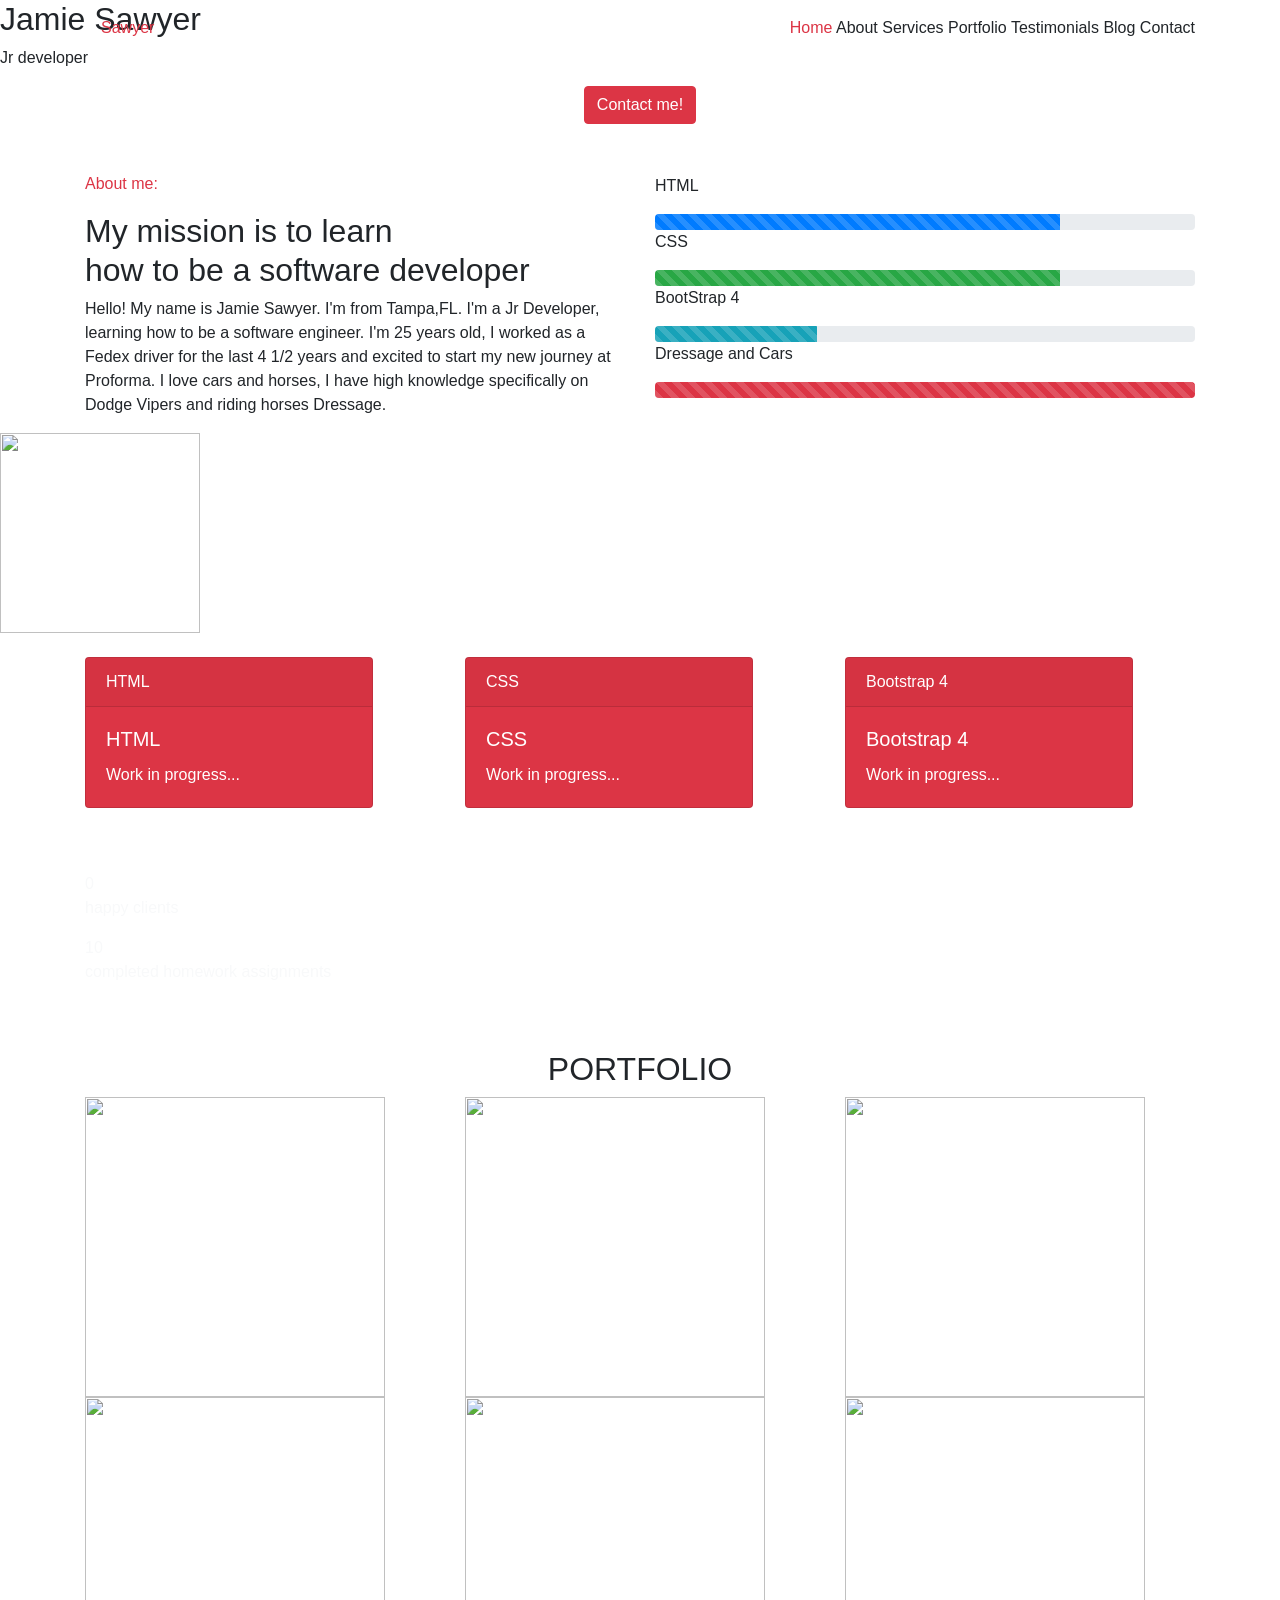
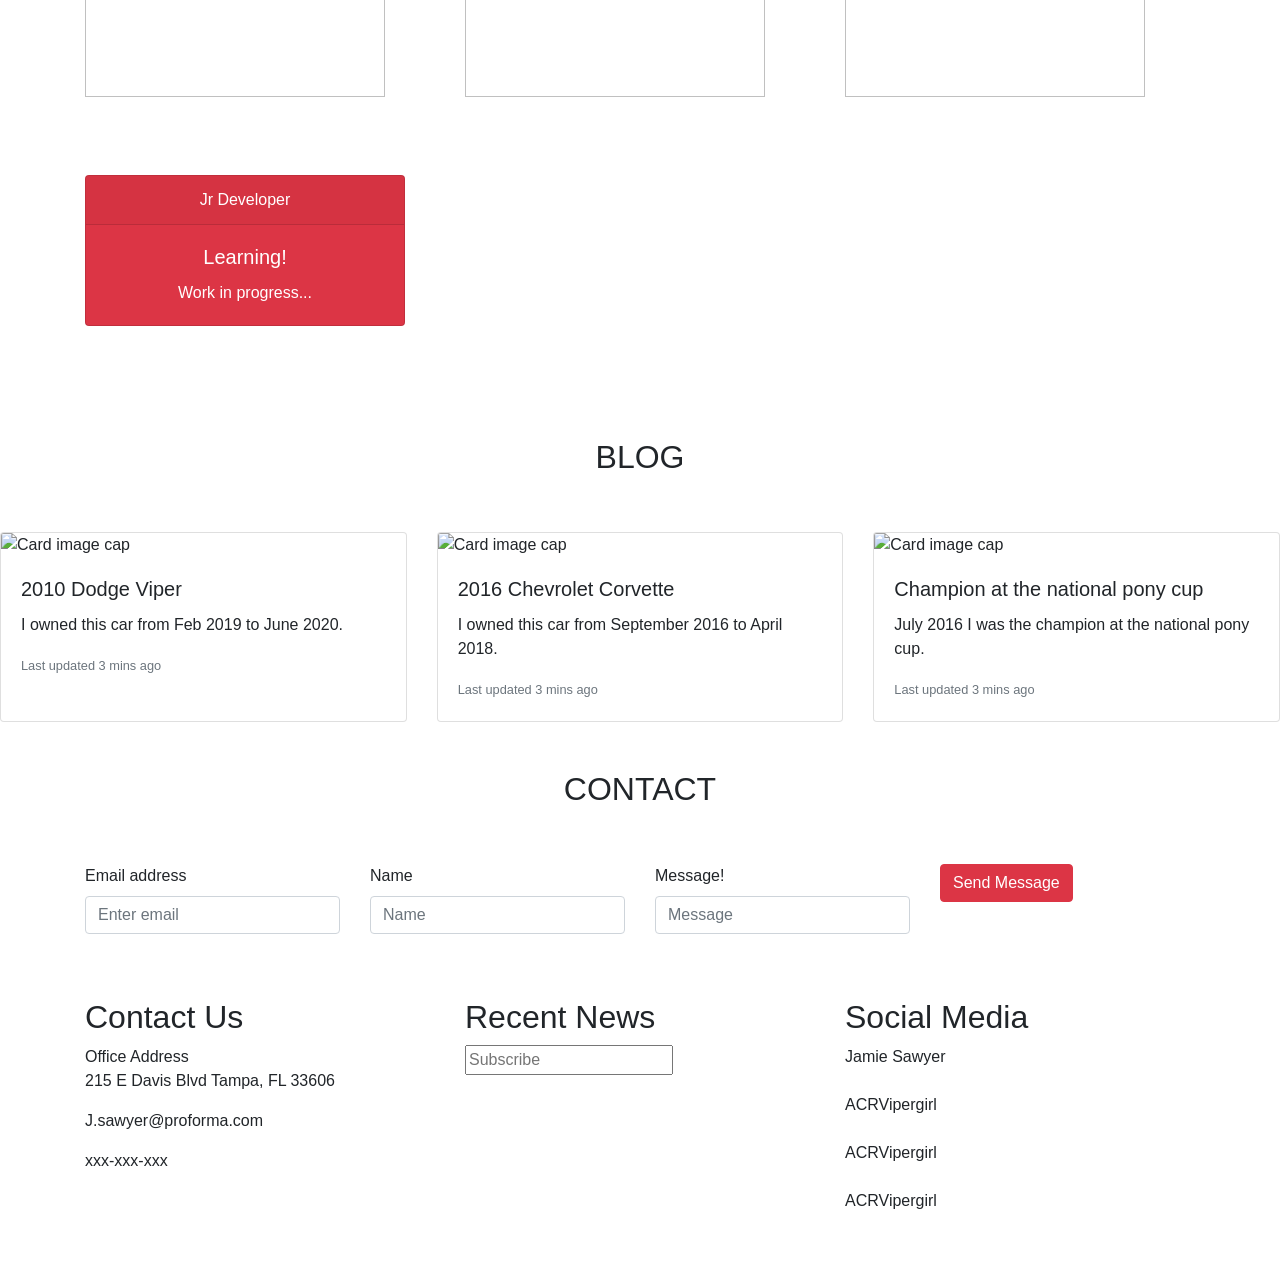
==== index.html @ e2a44f83 "test" ====
<!doctype html>
<html lang="en">

<head>
    <title>Title</title>

    <meta charset="utf-8">
    <meta name="viewport" content="width=device-width, initial-scale=1, shrink-to-fit=no">
    <link rel="stylesheet" href="https://stackpath.bootstrapcdn.com/bootstrap/4.3.1/css/bootstrap.min.css"
        integrity="sha384-ggOyR0iXCbMQv3Xipma34MD+dH/1fQ784/j6cY/iJTQUOhcWr7x9JvoRxT2MZw1T" crossorigin="anonymous">
    <link rel="stylesheet" href="C:\Users\jsawyer\13-FEBJS\index.css">

    <script src="https://kit.fontawesome.com/4cae93f6b8.js" crossorigin="anonymous"></script>
</head>

<body>

    <div class="bg-img">

        <div class="header1">
            <h2 class="js"> Jamie Sawyer</h2>
            <p class="jd">Jr developer</p>
            <div class="text-center">
                <button type="button" class="btn btn-danger text-center">Contact me!</button>
            </div>
        </div>


        <nav class="navbar fixed-top">
            <div class="container">
                <a class="navbar text-danger">Sawyer</a>
                <div class="mr auto">
                    <a class="nav-item text-danger">Home</a>
                    <a class="nav-item">About</a>
                    <a class="nav-item">Services</a>
                    <a class="nav-item">Portfolio</a>
                    <a class="nav-item">Testimonials</a>
                    <a class="nav-item">Blog</a>
                    <a class="nav-item">Contact</a>
                </div>
        </nav>
    </div>

    <div class="container">
        <div class="row">
            <div class="col">
                <br>
                <br>
                <p class="text-danger" style="font-family:'Franklin Gothic Medium', 'Arial Narrow', Arial, sans-serif">
                    About me:</p>
                <h2>My mission is to learn
                    <br>
                    how to be a software developer
                </h2>
                <p>Hello! My name is Jamie Sawyer. I'm from Tampa,FL.
                    I'm a Jr Developer, learning how to be a software engineer. I'm 25 years old, I worked as a Fedex
                    driver for the last 4 1/2 years and excited to start my new journey at Proforma. I love cars and
                    horses, I have high knowledge specifically on Dodge Vipers and riding horses Dressage.
                </p>
            </div>

            <div class="col" style="padding-top:50px">
                <p>HTML</p>
                <div class="progress">
                    <div class="progress-bar progress-bar-striped" role="progressbar" style="width: 75%"
                        aria-valuenow="10" aria-valuemin="0" aria-valuemax="100"></div>
                </div>
                <p>CSS</p>
                <div class="progress">
                    <div class="progress-bar progress-bar-striped bg-success" role="progressbar" style="width: 75%"
                        aria-valuenow="25" aria-valuemin="0" aria-valuemax="100"></div>
                </div>
                <p> BootStrap 4</p>
                <div class="progress">
                    <div class="progress-bar progress-bar-striped bg-info" role="progressbar" style="width: 30%"
                        aria-valuenow="50" aria-valuemin="0" aria-valuemax="100"></div>
                </div>
                <p>Dressage and Cars</p>
                <div class="progress">
                    <div class="progress-bar progress-bar-striped bg-danger" role="progressbar" style="width: 100%"
                        aria-valuenow="50" aria-valuemin="0" aria-valuemax="100"></div>



                </div>


            </div>
        </div>
    </div>

    <img src="https://encrypted-tbn0.gstatic.com/images?q=tbn:ANd9GcR_YQi5QT8vSdWI_pGMAn4wIHGmBguBWS3j0g&usqp=CAU)"
        width=200px height=200px class="img2">
    <br>
    <br>
    <div class="container">
        <div class="row">
            <div class="col">

                <div class="card text-white bg-danger mb-3" style="max-width: 18rem;">
                    <div class="card-header">HTML</div>
                    <div class="card-body">
                        <h5 class="card-title">HTML</h5>
                        <p class="card-text">Work in progress...</p>
                    </div>
                </div>
            </div>
            <div class="col">

                <div class="card text-white bg-danger mb-3" style="max-width: 18rem;">
                    <div class="card-header">CSS</div>
                    <div class="card-body">
                        <h5 class="card-title">CSS</h5>
                        <p class="card-text">Work in progress...</p>
                    </div>
                </div>
            </div>

            <div class="col">

                <div class="card text-white bg-danger mb-3" style="max-width: 18rem;">
                    <div class="card-header">Bootstrap 4</div>
                    <div class="card-body">
                        <h5 class="card-title">Bootstrap 4</h5>
                        <p class="card-text">Work in progress...</p>
                    </div>
                </div>
            </div>
        </div>
    </div>



    <div class="img3">
        <br>
        <br>
        <div class="container">
            <div class="row">
                <div class="col">

                    <i class="fa-solid fa-heart fa-2xl"></i>
                    <p class="text-light">0 <br> happy clients
                    </p>

                    <i class="fa-solid fa-heart fa-2xl"></i>
                    <p class="text-light">10 <br> completed homework assignments</p>
                </div>


            </div>

        </div>
    </div>


    </div>

    <H2 class="text-center" style="padding-top:50px;">PORTFOLIO</H2>


    <div class="container">
        <div class="row">
            <div class="col">
                <img src="https://scontent-mia3-2.xx.fbcdn.net/v/t39.30808-6/329613995_3188872757923492_804219961847335999_n.jpg?_nc_cat=102&ccb=1-7&_nc_sid=e3f864&_nc_ohc=MkA6TdFAmAIAX-BrTmS&_nc_ht=scontent-mia3-2.xx&oh=00_AfCUjr6C3ZKNNOSqc-KELuptgGtVgcl4rxvQCZ41N5ajXw&oe=63EFA86C"
                    width=300 height=300>
            </div>
            <div class="col">
                <img src="https://scontent-mia3-2.xx.fbcdn.net/v/t39.30808-6/267108425_6835041503180479_8818657268964463479_n.jpg?_nc_cat=103&ccb=1-7&_nc_sid=19026a&_nc_ohc=aBImBfGLgFAAX8k9bd8&_nc_oc=AQly6Utnul4Z7CaqUHAB1aj-EnKnoc8mtXqYPRShf2oYipdAsXiRloGzJuOssAF6Tp4&tn=kg_MFY9l53Xv5-pS&_nc_ht=scontent-mia3-2.xx&oh=00_AfAjnkpVnCHPxzoTKhq2OmdmuJdd2SSGR-NtyPeYNlJDbA&oe=63EF626F"
                    width=300 height=300>
            </div>
            <div class="col">
                <img src="https://scontent-mia3-2.xx.fbcdn.net/v/t1.6435-9/89845391_3814138315270828_7995101782080487424_n.jpg?_nc_cat=102&ccb=1-7&_nc_sid=19026a&_nc_ohc=zd1zinrH1u0AX_B9mib&tn=kg_MFY9l53Xv5-pS&_nc_ht=scontent-mia3-2.xx&oh=00_AfDcNUCTRsVB-lfOJtmrnT4dWOAKsSv2mHG_2NFzOOWnqg&oe=6411B518"
                    width=300 height=300>
            </div>

        </div>
    </div>

    <div class="container">
        <div class="row">
            <div class="col">
                <img src="https://scontent-mia3-2.xx.fbcdn.net/v/t39.30808-6/224763519_6067319846619319_420796257957039950_n.jpg?_nc_cat=102&ccb=1-7&_nc_sid=8bfeb9&_nc_ohc=0aJYnfklaNMAX9vxHLK&_nc_oc=AQl3mpL2zPVqz7WwbbJnIYlcQrqKgz7VO_-qUNjt3ErLrmB_dJEChHKOK7gkEPFPSlc&_nc_ht=scontent-mia3-2.xx&oh=00_AfA4djU0-9ull0HJuJCRRMsnNjQrjGPNraWVfv21NeU9sg&oe=63EEFBEF"
                    width=300 height=300>
            </div>
            <div class="col">
                <img src="https://scontent-mia3-1.xx.fbcdn.net/v/t1.6435-9/78567097_3494170090600987_5625390006425092096_n.jpg?_nc_cat=111&ccb=1-7&_nc_sid=8bfeb9&_nc_ohc=gf8-XaKSsqIAX-8Shsn&_nc_ht=scontent-mia3-1.xx&oh=00_AfC-8B8Ep9Wkhf9cbU2sCkMSOCaNJ8tzDqhHsWlG_JEzVw&oe=6411C49D"
                    width=300 height=300>
            </div>
            <div class="col">
                <img src="https://scontent-mia3-2.xx.fbcdn.net/v/t1.6435-9/81959500_3611593258858669_8474282474317283328_n.jpg?_nc_cat=102&ccb=1-7&_nc_sid=8bfeb9&_nc_ohc=j3E50Rs7n68AX_hZlIn&_nc_ht=scontent-mia3-2.xx&oh=00_AfC3D34hOQoteRkIuMYG2DCfz_Lbsqff9paUPDl0RUJKMw&oe=6411B3E7"
                    width=300 height=300>
            </div>



        </div>
    </div>

    <br>
    <br>

    <div class="img4">
        <div class="container">
            <div class="row">
                <div class="col">

                    <div class="text-center" style="padding-top:30px;">
                        <div class="card text-white bg-danger mb-3 text-center " style="max-width: 20rem;">
                            <div class="card-header">Jr Developer</div>
                            <div class="card-body">
                                <h5 class="card-title">Learning!</h5>
                                <p class="card-text">Work in progress...</p>
                            </div>
                        </div>
                    </div>
                </div>
            </div>
        </div>
    </div>

    <br>
    <br>

    <div class="container">
        <div class="row">
            <div class="col">
                <i class="fa-brands fa-github fa-2xl"></i>
            </div>
            <div class="col">
                <i class="fa-solid fa-laptop fa-2xl"></i>
            </div>
            <div class="col">
                <i class="fa-brands fa-microsoft fa-2xl"></i>
            </div>
            <div class="col">
                <i class="fa-brands fa-bootstrap fa-2xl"></i>
            </div>

        </div>
    </div>

    <br>
    <br>
    <h2 class="text-center">BLOG</h2>
    <br>
    <br>

    <div class="card-deck">
        <div class="card">
            <img class="card-img-top"
                src="https://scontent-mia3-2.xx.fbcdn.net/v/t1.6435-9/70392085_2882437058467021_8745546252181045248_n.jpg?_nc_cat=110&ccb=1-7&_nc_sid=8bfeb9&_nc_ohc=42Vzn2mdVmwAX9F3vyl&_nc_oc=AQlVQ5o-dtaGwwb4xJuIRhpSNqmAtctzYMUUOdAMFZKDgRJfUkSWQ_-7jq7SpAPfopM&tn=m-hO641uj6AbwwLT&_nc_ht=scontent-mia3-2.xx&oh=00_AfCD7aepyW_ebS5zr1m3FIJBExnE0NUVLu9Gf5ZwfB0A-A&oe=6411CD6A"
                alt="Card image cap">
            <div class="card-body">
                <h5 class="card-title">2010 Dodge Viper</h5>
                <p class="card-text">I owned this car from Feb 2019 to June 2020.</p>
                <p class="card-text"><small class="text-muted">Last updated 3 mins ago</small></p>
            </div>
        </div>
        <div class="card">
            <img class="card-img-top"
                src="https://scontent-mia3-2.xx.fbcdn.net/v/t31.18172-8/15591489_1466792180005465_8119211565885994676_o.jpg?_nc_cat=109&ccb=1-7&_nc_sid=19026a&_nc_ohc=LzmmnMOgmK0AX9HMr2z&_nc_ht=scontent-mia3-2.xx&oh=00_AfDrDVDQLWMgD2bYxMFZn2pT3E3H_QYyUjRbMUZdy05Tmw&oe=6411D041"
                alt="Card image cap">
            <div class="card-body">
                <h5 class="card-title">2016 Chevrolet Corvette</h5>
                <p class="card-text">I owned this car from September 2016 to April 2018.</p>
                <p class="card-text"><small class="text-muted">Last updated 3 mins ago</small></p>
            </div>
        </div>
        <div class="card">
            <img class="card-img-top"
                src="https://scontent-mia3-2.xx.fbcdn.net/v/t31.18172-8/13584974_1271558696195482_2120188842013062901_o.jpg?_nc_cat=103&ccb=1-7&_nc_sid=cdbe9c&_nc_ohc=8CsRccxT9pEAX-1IfZV&_nc_ht=scontent-mia3-2.xx&oh=00_AfB5B6Nq6xRMP6yn7xNoMBMD-8zuEdpL-O_939zIVbIv1w&oe=6411D3D8"
                alt="Card image cap">
            <div class="card-body">
                <h5 class="card-title">Champion at the national pony cup</h5>
                <p class="card-text">July 2016 I was the champion at the national pony cup.</p>
                <p class="card-text"><small class="text-muted">Last updated 3 mins ago</small></p>
            </div>
        </div>
    </div>
    <br>
    <br>
    <h2 class="text-center">CONTACT</h2>

    <br>
    <br>
    <form>
        <div class="container">
            <div class="row">
                <div class="col">
                    <div class="form-group">
                        <label for="exampleInputEmail1">Email address</label>
                        <input type="email" class="form-control" id="exampleInputEmail1" aria-describedby="emailHelp"
                            placeholder="Enter email">
                    </div>
                </div>
                <div class="col">
                    <div class="form-group">
                        <label for="exampleInputPassword1">Name</label>
                        <input type="Email" class="form-control" id="exampleInputEmail1" placeholder="Name">
                    </div>
                </div>
                <div class="col">
                    <div class="form-group">
                        <label for="exampleInputPassword1">Message!</label>
                        <input type="email" class="form-control" id="exampleInputEmail1" placeholder="Message">
                    </div>
                </div>
                <div class="col">
                    <button type="submit" class="btn btn-danger">Send Message</button>
                </div>
            </div>
        </div>
        </div>
    </form>
    <br>
    <br>
    <div class="background">
        <footer>

            <div class="container">
                <div class="row">
                    <div class="col">
                        <h2>Contact Us</h2>
                        <i class="fa-solid fa-house fa-2xl"></i>
                        <p>Office Address
                            <br>
                            215 E Davis Blvd Tampa, FL 33606
                        </p>
                        <i class="fa-solid fa-envelope fa-2xl"></i>
                        <p>J.sawyer@proforma.com</p>
                        <i class="fa-solid fa-phone fa2-xl"></i>
                        <p>xxx-xxx-xxx</p>
                    </div>
                    <div class="col">
                        <H2>Recent News</H2>
                        <form>
                            <div class="form-group">
                                <input type="email" class="x" id="exampleInputEmail1" aria-describedby="emailHelp"
                                    placeholder="Subscribe">
                                <i class="fa-solid fa-envelope fa-2xl"></i>
                        </form>
                    </div>
                </div>
                <div class="col">
                    <h2>Social Media</h2>

                    <i class="fa-brands fa-facebook fa-2xl"></i>Jamie Sawyer
                    <br>
                    <br>
                    <i class="fa-brands fa-instagram fa-2xl"></i>ACRVipergirl
                    <br>
                    <br>
                    <i class="fa-brands fa-snapchat fa-2xl"></i>ACRVipergirl
                    <br>
                    <br>
                    <i class="fa-brands fa-tiktok fa-2xl"></i>ACRVipergirl







                </div>
            </div>
    </div>

    </footer>
    <br>
    <br>
    <br>










    <script src="https://code.jquery.com/jquery-3.3.1.slim.min.js"
        integrity="sha384-q8i/X+965DzO0rT7abK41JStQIAqVgRVzpbzo5smXKp4YfRvH+8abtTE1Pi6jizo"
        crossorigin="anonymous"></script>
    <script src="https://cdnjs.cloudflare.com/ajax/libs/popper.js/1.14.7/umd/popper.min.js"
        integrity="sha384-UO2eT0CpHqdSJQ6hJty5KVphtPhzWj9WO1clHTMGa3JDZwrnQq4sF86dIHNDz0W1"
        crossorigin="anonymous"></script>
    <script src="https://stackpath.bootstrapcdn.com/bootstrap/4.3.1/js/bootstrap.min.js"
        integrity="sha384-JjSmVgyd0p3pXB1rRibZUAYoIIy6OrQ6VrjIEaFf/nJGzIxFDsf4x0xIM+B07jRM"
        crossorigin="anonymous"></script>
</body>

</html>
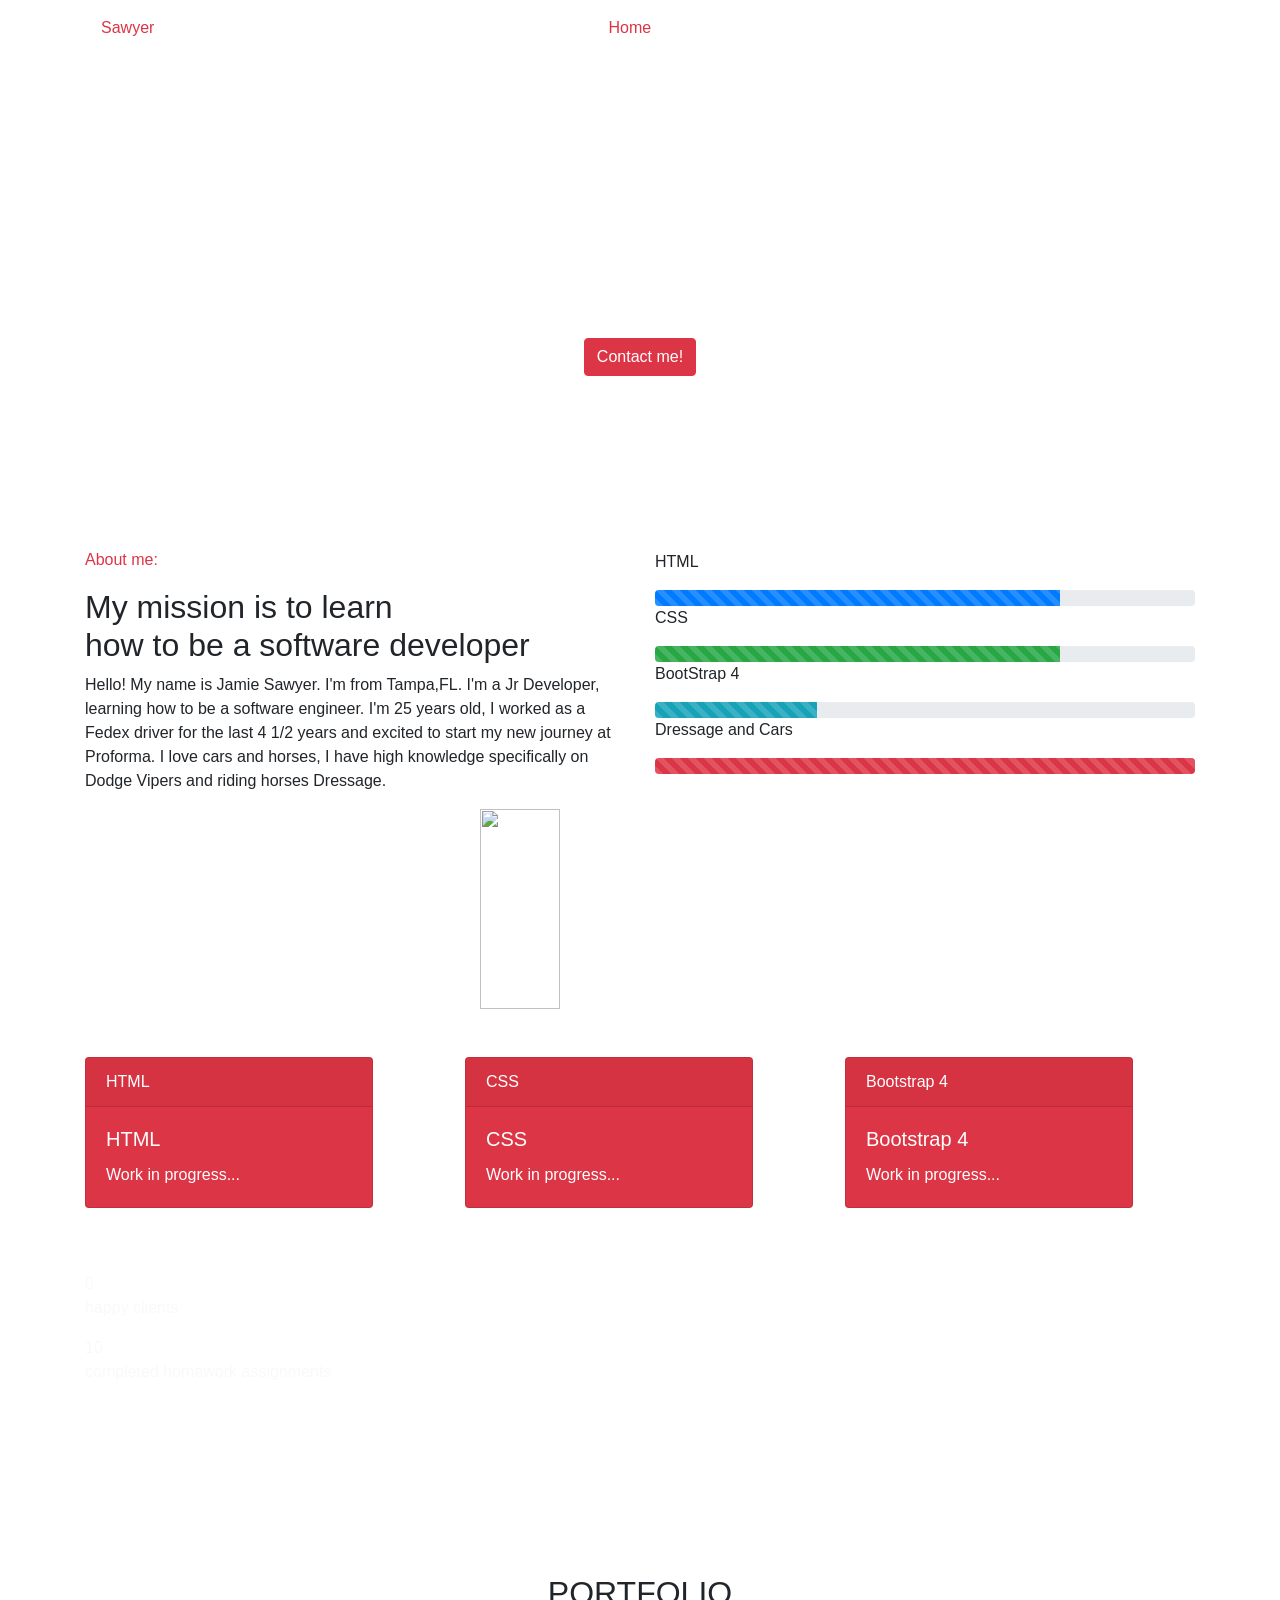
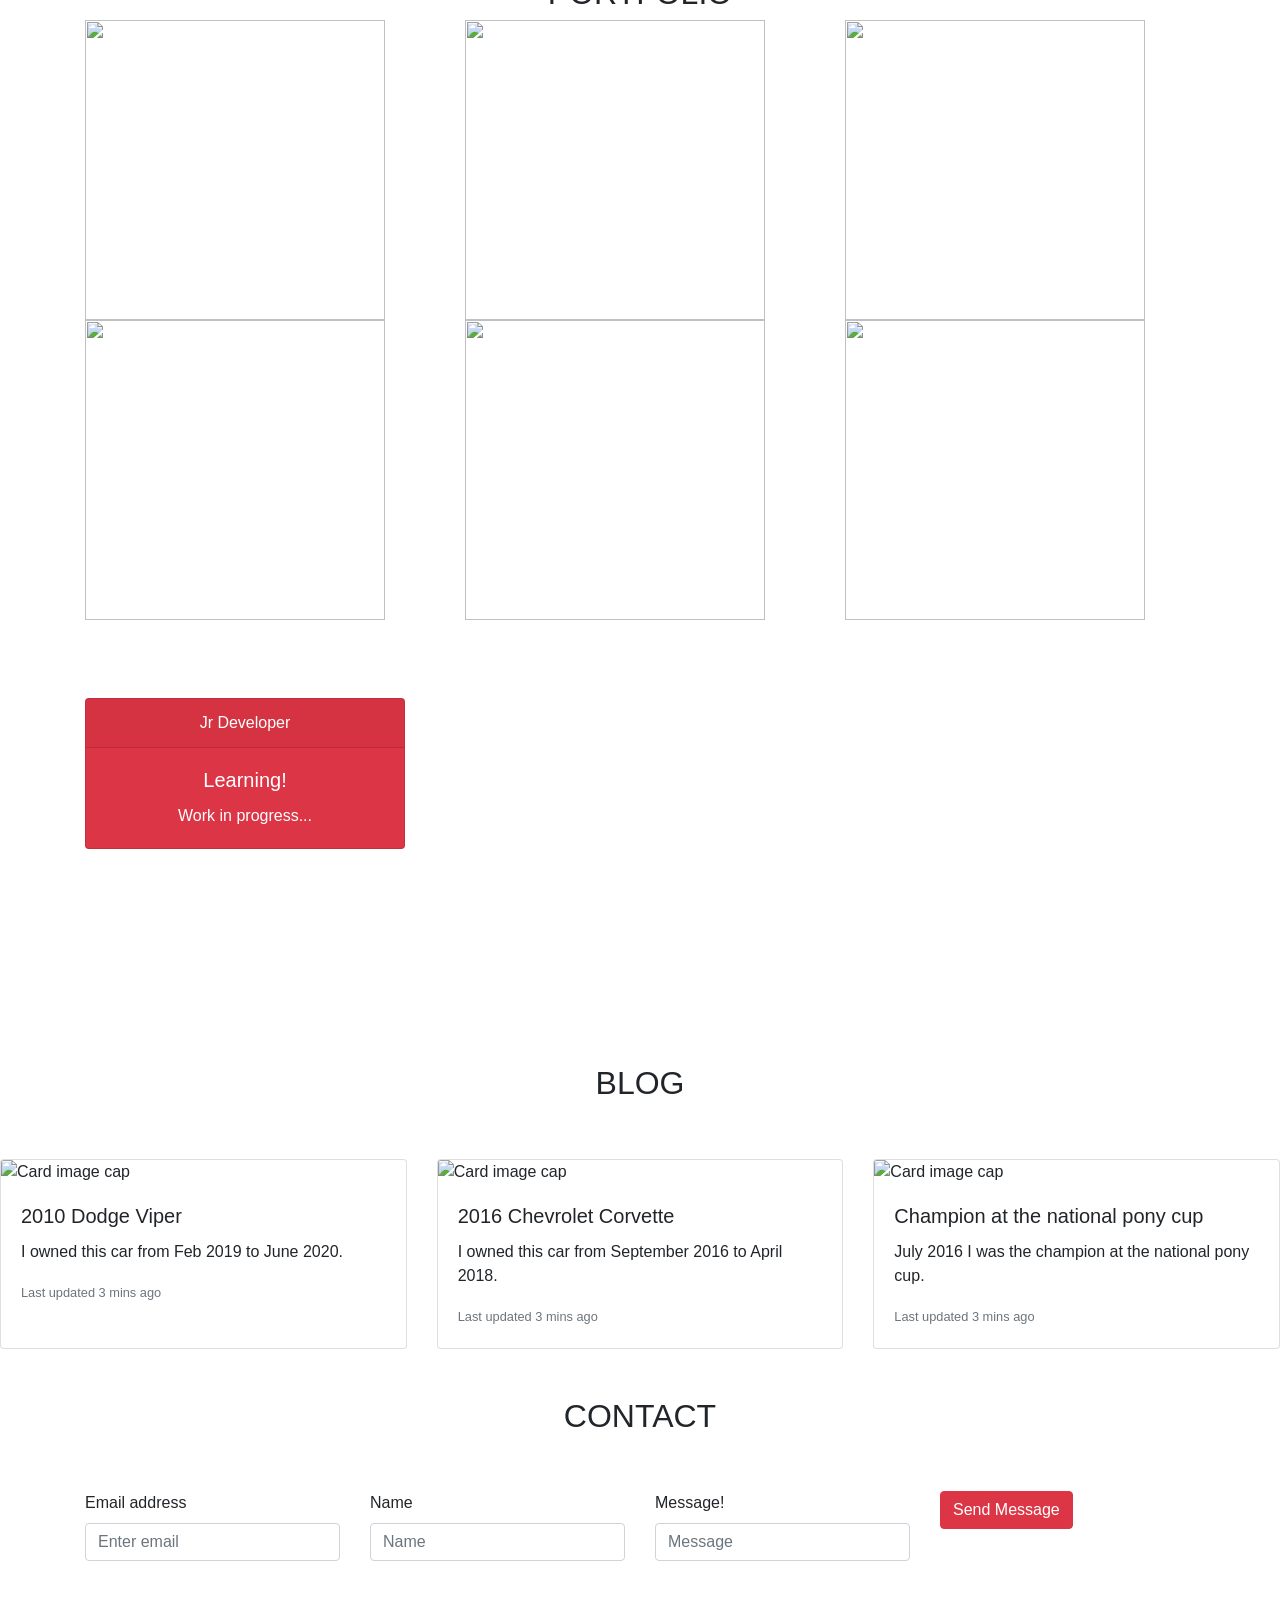
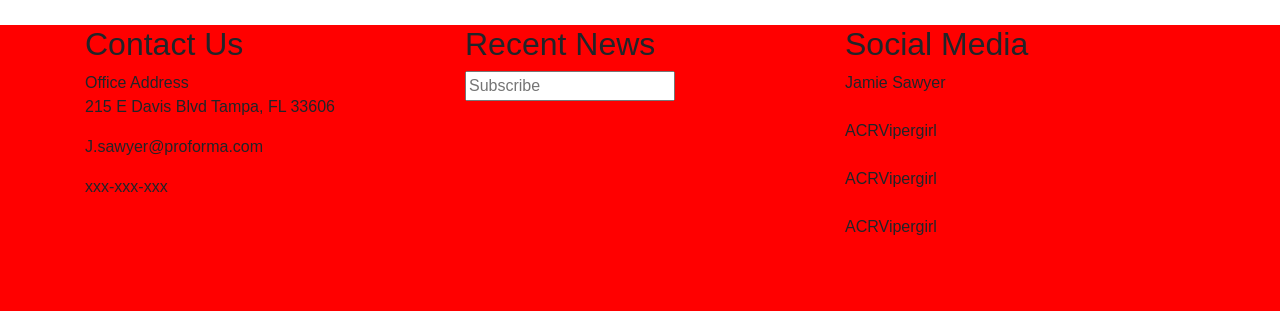
==== commit 1c9a6400: "test3" ====
--- a/index.html
+++ b/index.html
@@ -8,7 +8,7 @@
     <meta name="viewport" content="width=device-width, initial-scale=1, shrink-to-fit=no">
     <link rel="stylesheet" href="https://stackpath.bootstrapcdn.com/bootstrap/4.3.1/css/bootstrap.min.css"
         integrity="sha384-ggOyR0iXCbMQv3Xipma34MD+dH/1fQ784/j6cY/iJTQUOhcWr7x9JvoRxT2MZw1T" crossorigin="anonymous">
-    <link rel="stylesheet" href="C:\Users\jsawyer\13-FEBJS\index.css">
+    <link rel="stylesheet" href="/index.css">
 
     <script src="https://kit.fontawesome.com/4cae93f6b8.js" crossorigin="anonymous"></script>
 </head>
--- a/index.css
+++ b/index.css
@@ -0,0 +1,76 @@
+.bg-img {
+  background-image: url(https://scontent-mia3-1.xx.fbcdn.net/v/t39.30808-6/305626898_8211782342173048_7924957440056424209_n.jpg?_nc_cat=106&ccb=1-7&_nc_sid=09cbfe&_nc_ohc=IIazUEkw_JgAX-U1AiD&_nc_ht=scontent-mia3-1.xx&oh=00_AfBRoQQsPs8sQR8DY_CBSflZum7g7dDJ6ggQEsK08EfP7Q&oe=63EE91E0);
+  min-height: 500px;
+  background-position: center;
+  background-repeat: no-repeat;
+  background-size: cover;
+  position: relative;
+}
+
+.header1 {
+  top: 40%;
+  position: absolute;
+  width: 100%;
+}
+
+.js {
+  color: white;
+  font-size: 75px;
+  text-align: center;
+}
+
+.jd {
+  color: white;
+  text-align: center;
+}
+
+.navbar {
+  color: white;
+}
+
+.nav-item {
+  margin-left: 30px;
+  color: white;
+}
+
+.img1 {
+  margin-right: 50%;
+}
+
+
+.img2 {
+  display: block;
+  margin-left: auto;
+  margin-right: auto;
+  width: 25%;
+}
+
+.img3 {
+  background-image: url(https://i.pcmag.com/imagery/reviews/03vgWGzPszXGuw7ZDpulrMm-1..v1638566437.jpg);
+  min-height: 300px;
+  background-position: center;
+  background-repeat: no-repeat;
+  background-size: cover;
+  position: relative;
+}
+
+.img4 {
+  background-image: url(https://www.incimages.com/uploaded_files/image/1920x1080/getty_678074927_2000133320009280137_360656.jpg);
+  min-height: 300px;
+  background-position: center;
+  background-repeat: no-repeat;
+  background-size: cover;
+  position: relative;
+}
+
+.background {
+  background-color: red;
+}
+
+.x {
+  width: 60%;
+}
+
+.p {
+  font-family: 'Franklin Gothic Medium', 'Arial Narrow', Arial, sans-serif
+}
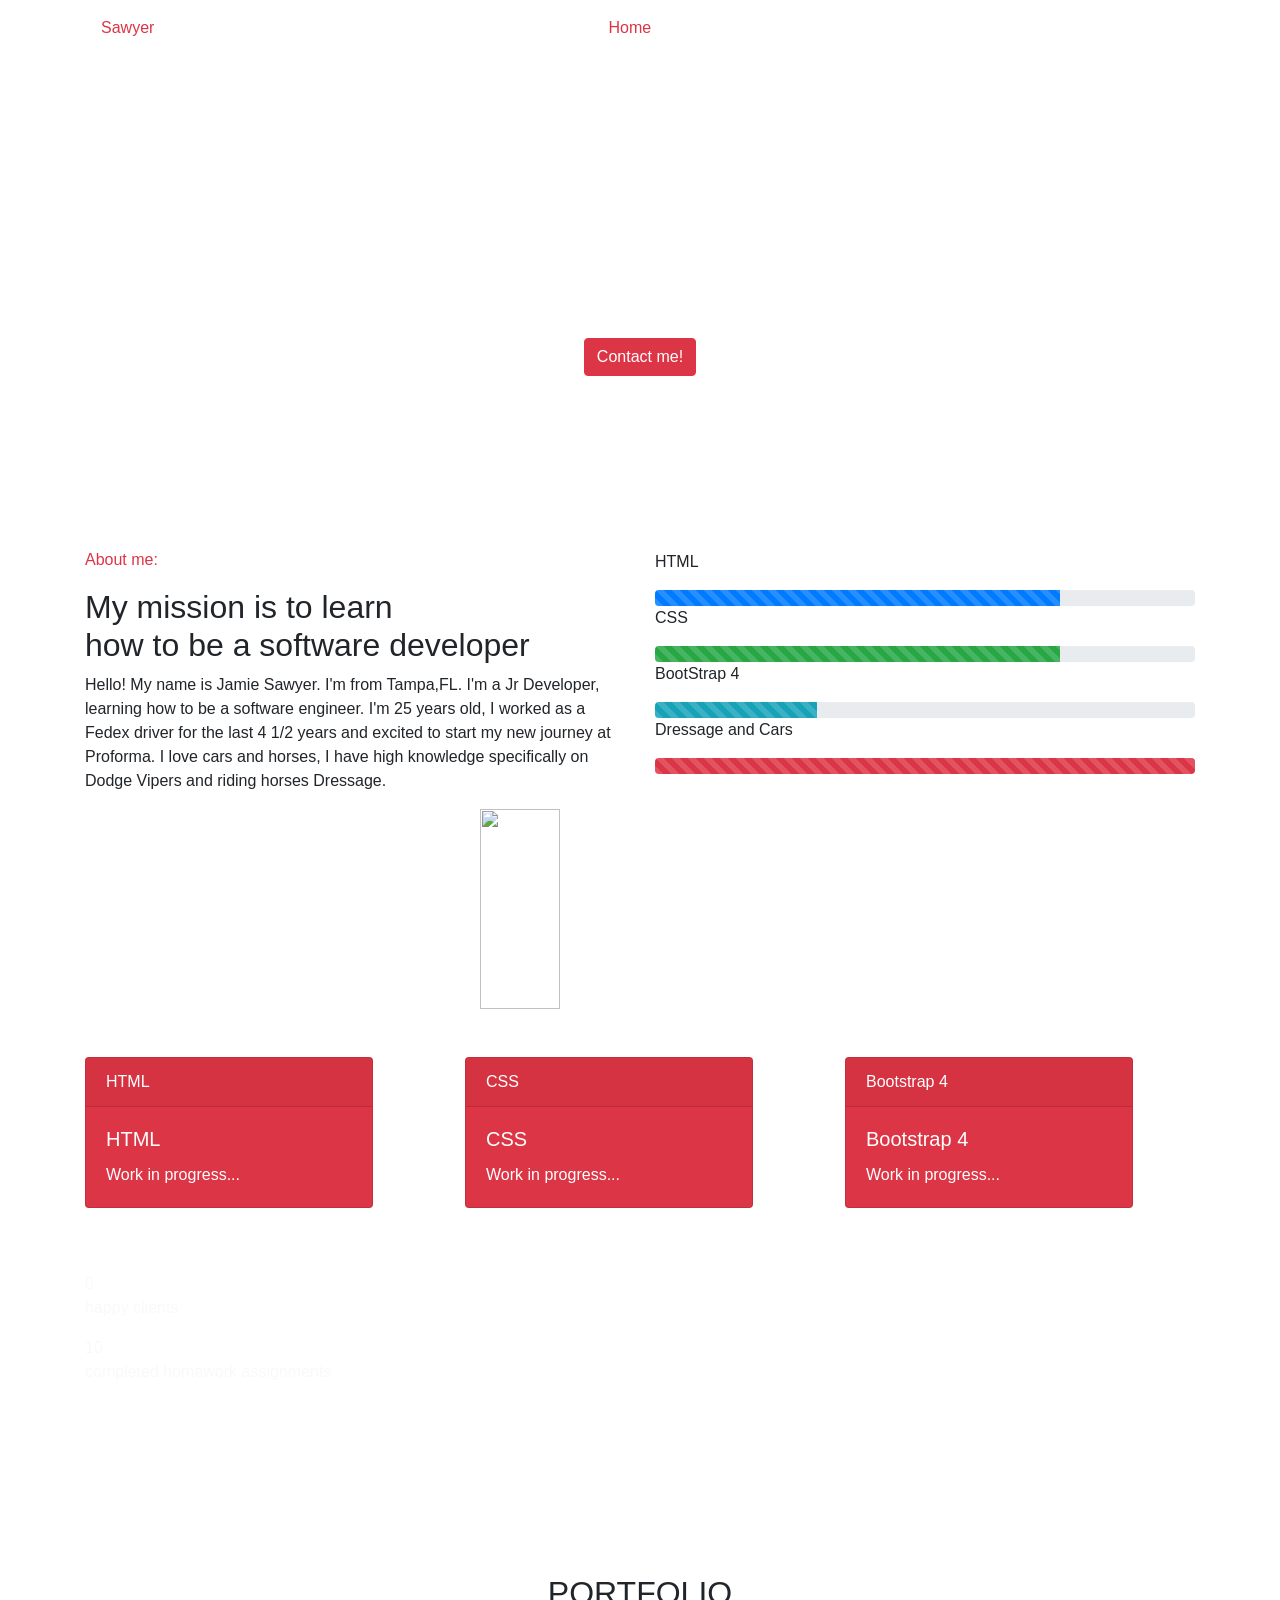
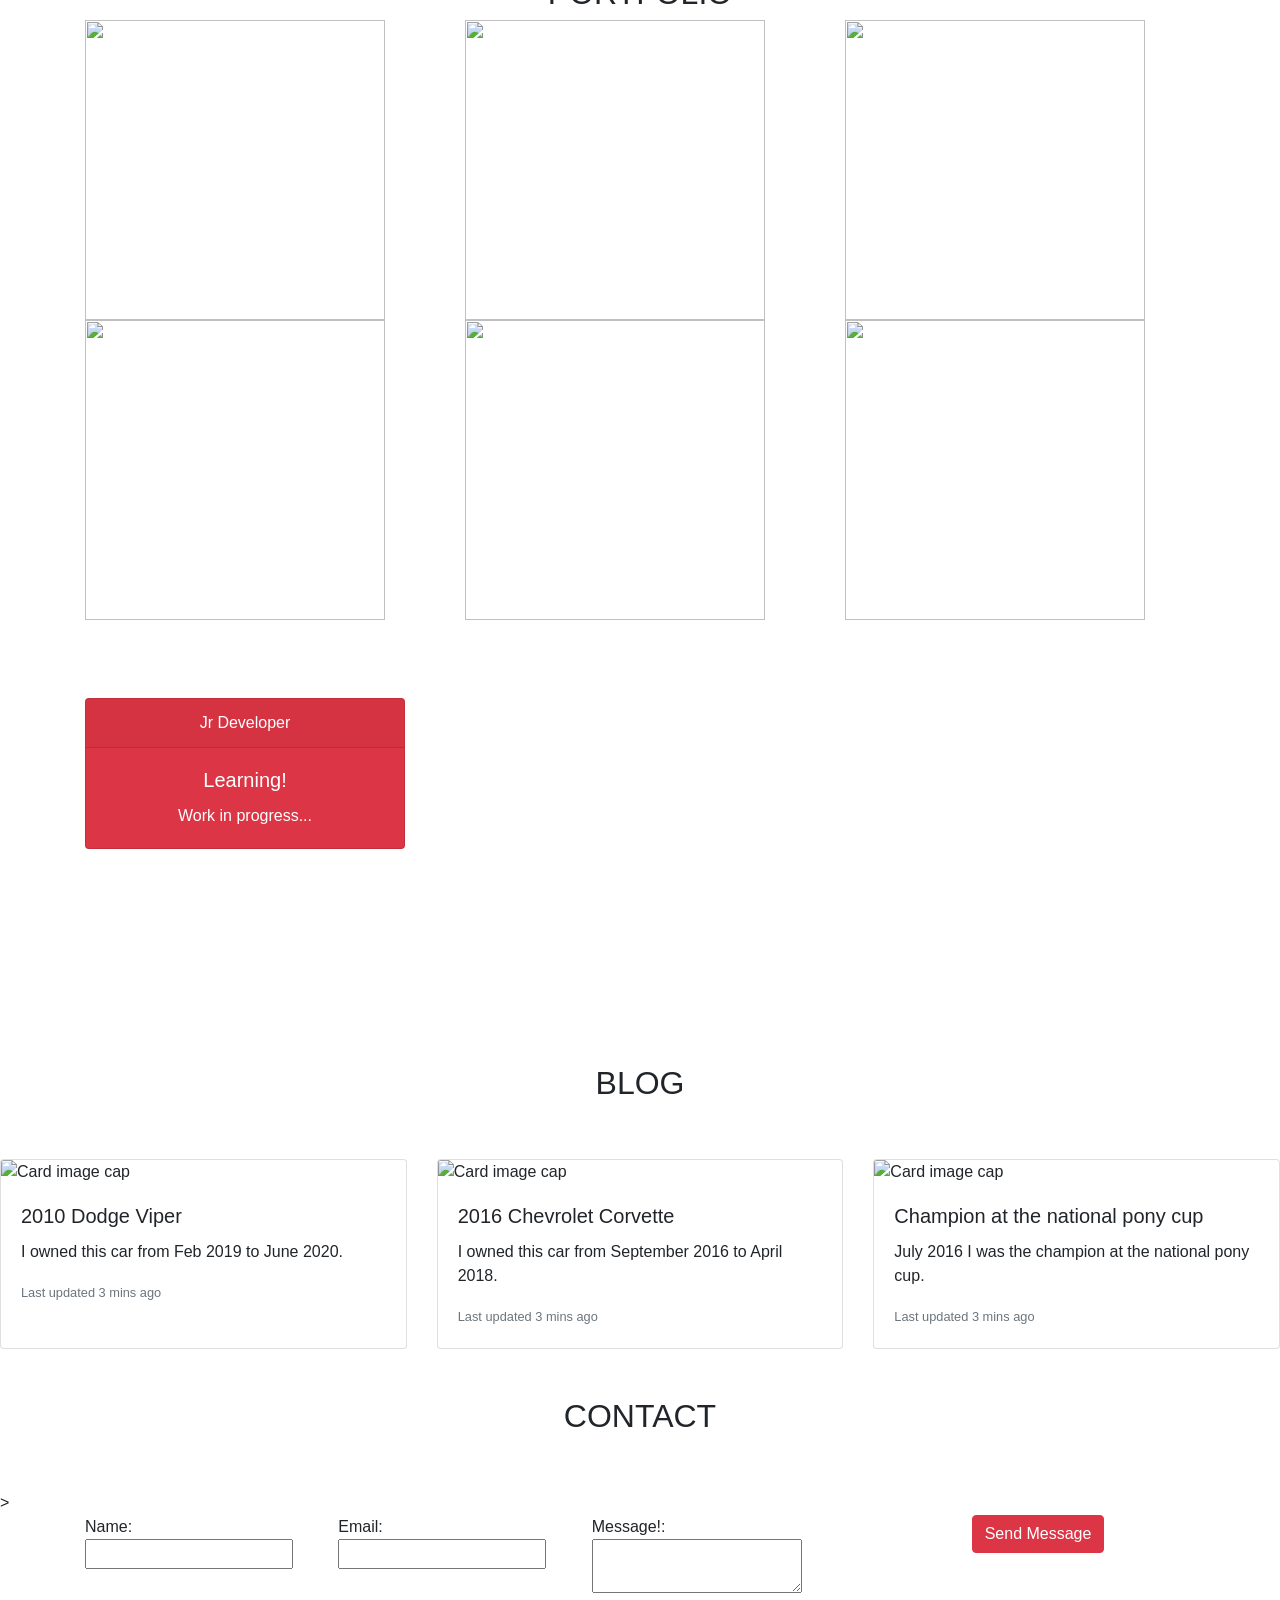
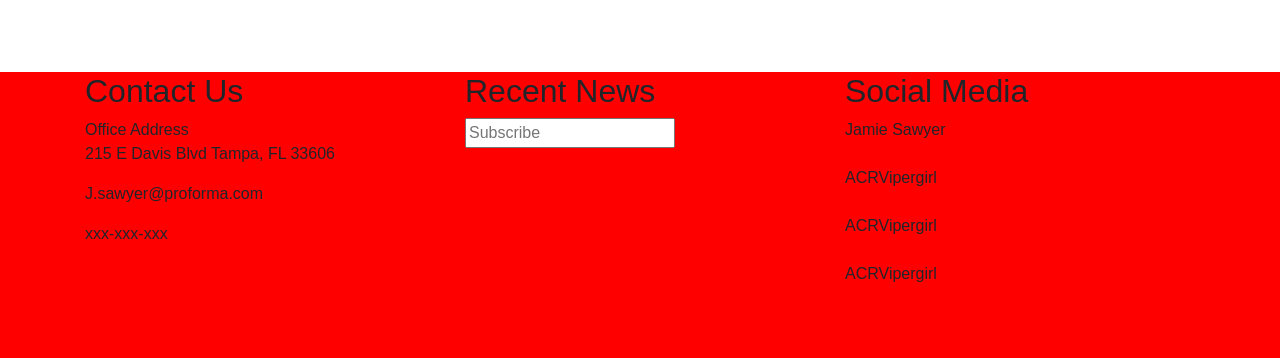
==== commit 29002e6e: "test5" ====
--- a/index.html
+++ b/index.html
@@ -8,7 +8,7 @@
     <meta name="viewport" content="width=device-width, initial-scale=1, shrink-to-fit=no">
     <link rel="stylesheet" href="https://stackpath.bootstrapcdn.com/bootstrap/4.3.1/css/bootstrap.min.css"
         integrity="sha384-ggOyR0iXCbMQv3Xipma34MD+dH/1fQ784/j6cY/iJTQUOhcWr7x9JvoRxT2MZw1T" crossorigin="anonymous">
-    <link rel="stylesheet" href="/index.css">
+    <link rel="stylesheet" href="index.css">
 
     <script src="https://kit.fontawesome.com/4cae93f6b8.js" crossorigin="anonymous"></script>
 </head>
@@ -283,26 +283,30 @@
 
     <br>
     <br>
-    <form>
+    <form name="contact"method="POST" data-netlify="true"></form> >
         <div class="container">
             <div class="row">
                 <div class="col">
                     <div class="form-group">
-                        <label for="exampleInputEmail1">Email address</label>
-                        <input type="email" class="form-control" id="exampleInputEmail1" aria-describedby="emailHelp"
-                            placeholder="Enter email">
+                        
+                            <label>Name: <input type="text" name="name" /></label>
+                          
                     </div>
                 </div>
                 <div class="col">
                     <div class="form-group">
-                        <label for="exampleInputPassword1">Name</label>
-                        <input type="Email" class="form-control" id="exampleInputEmail1" placeholder="Name">
-                    </div>
-                </div>
-                <div class="col">
+                    
+                        
+                                <label>Email: <input type="text" name="email" /></label>
+                              
+                    </div>
+                </div>
+                <div class="col-4">
                     <div class="form-group">
-                        <label for="exampleInputPassword1">Message!</label>
-                        <input type="email" class="form-control" id="exampleInputEmail1" placeholder="Message">
+                       
+                        <label>Message!: <br>
+                            <textarea name="message"></textarea></label>
+                        
                     </div>
                 </div>
                 <div class="col">
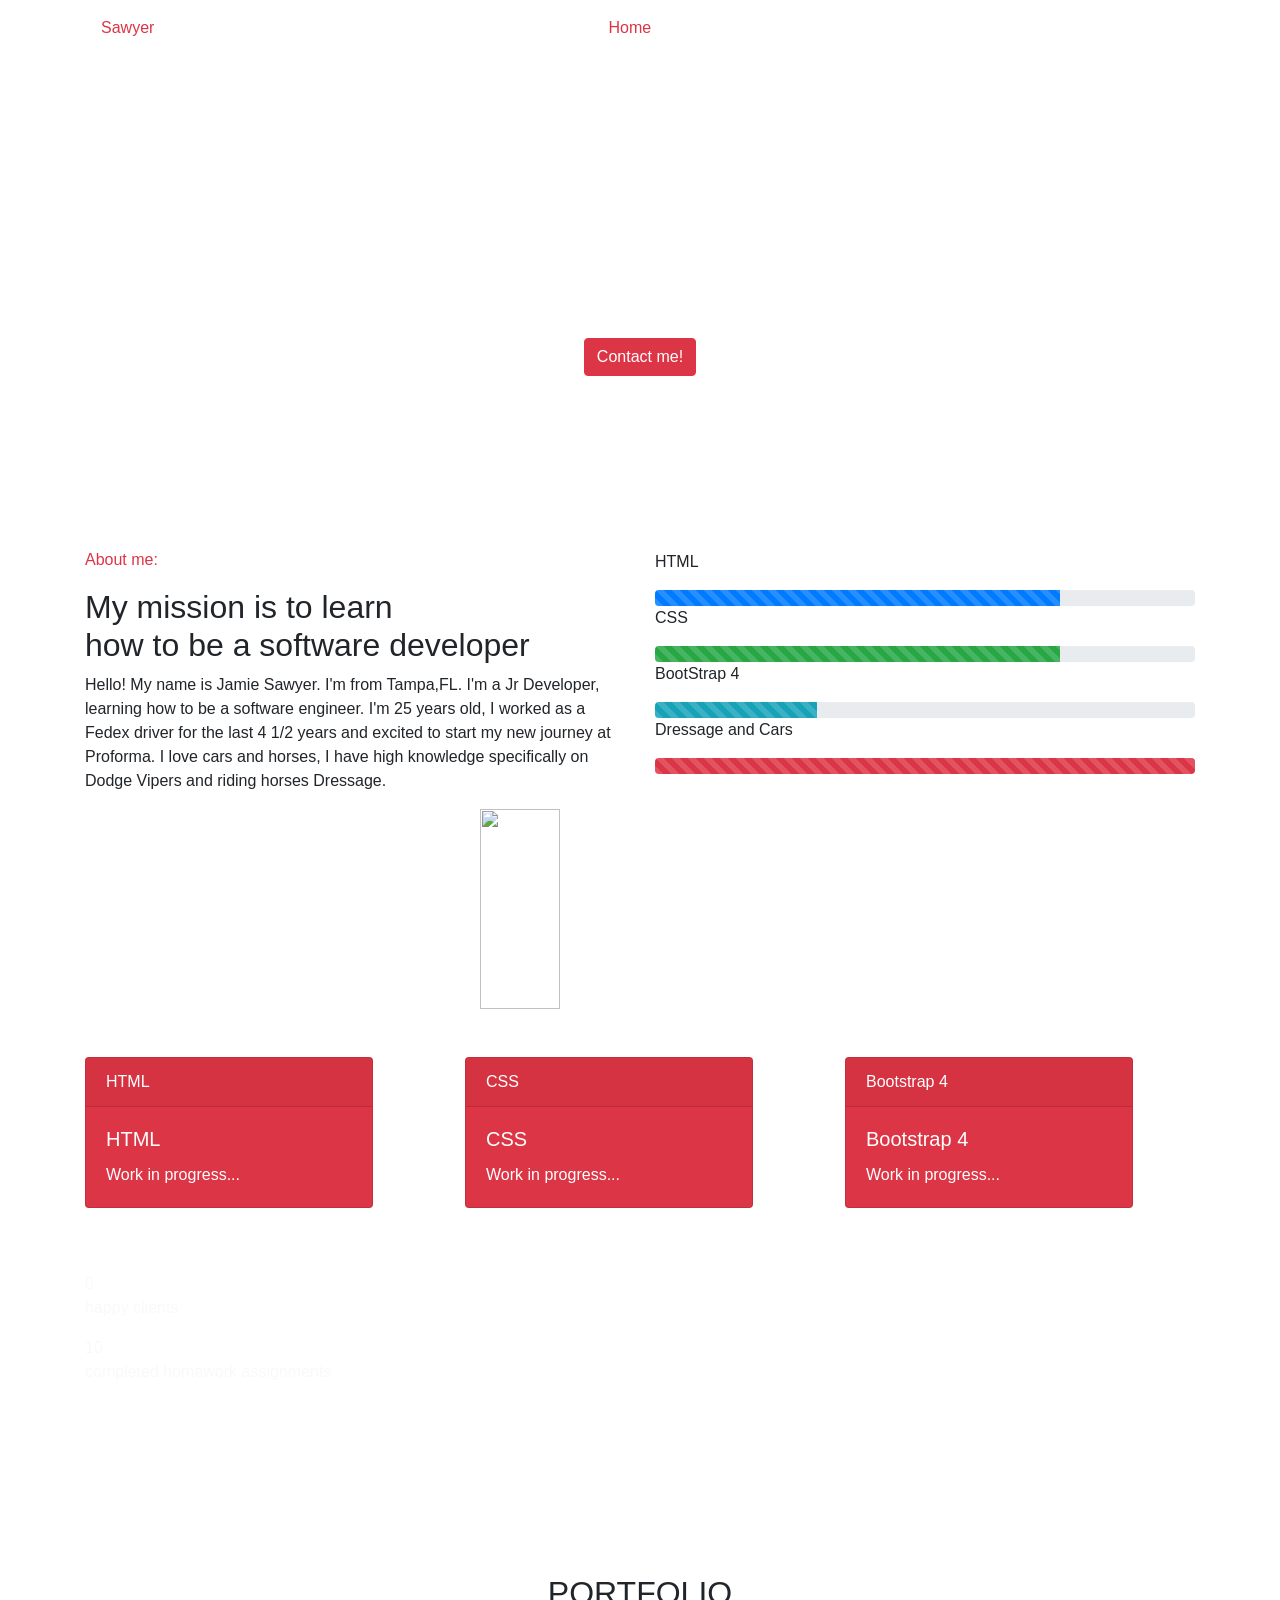
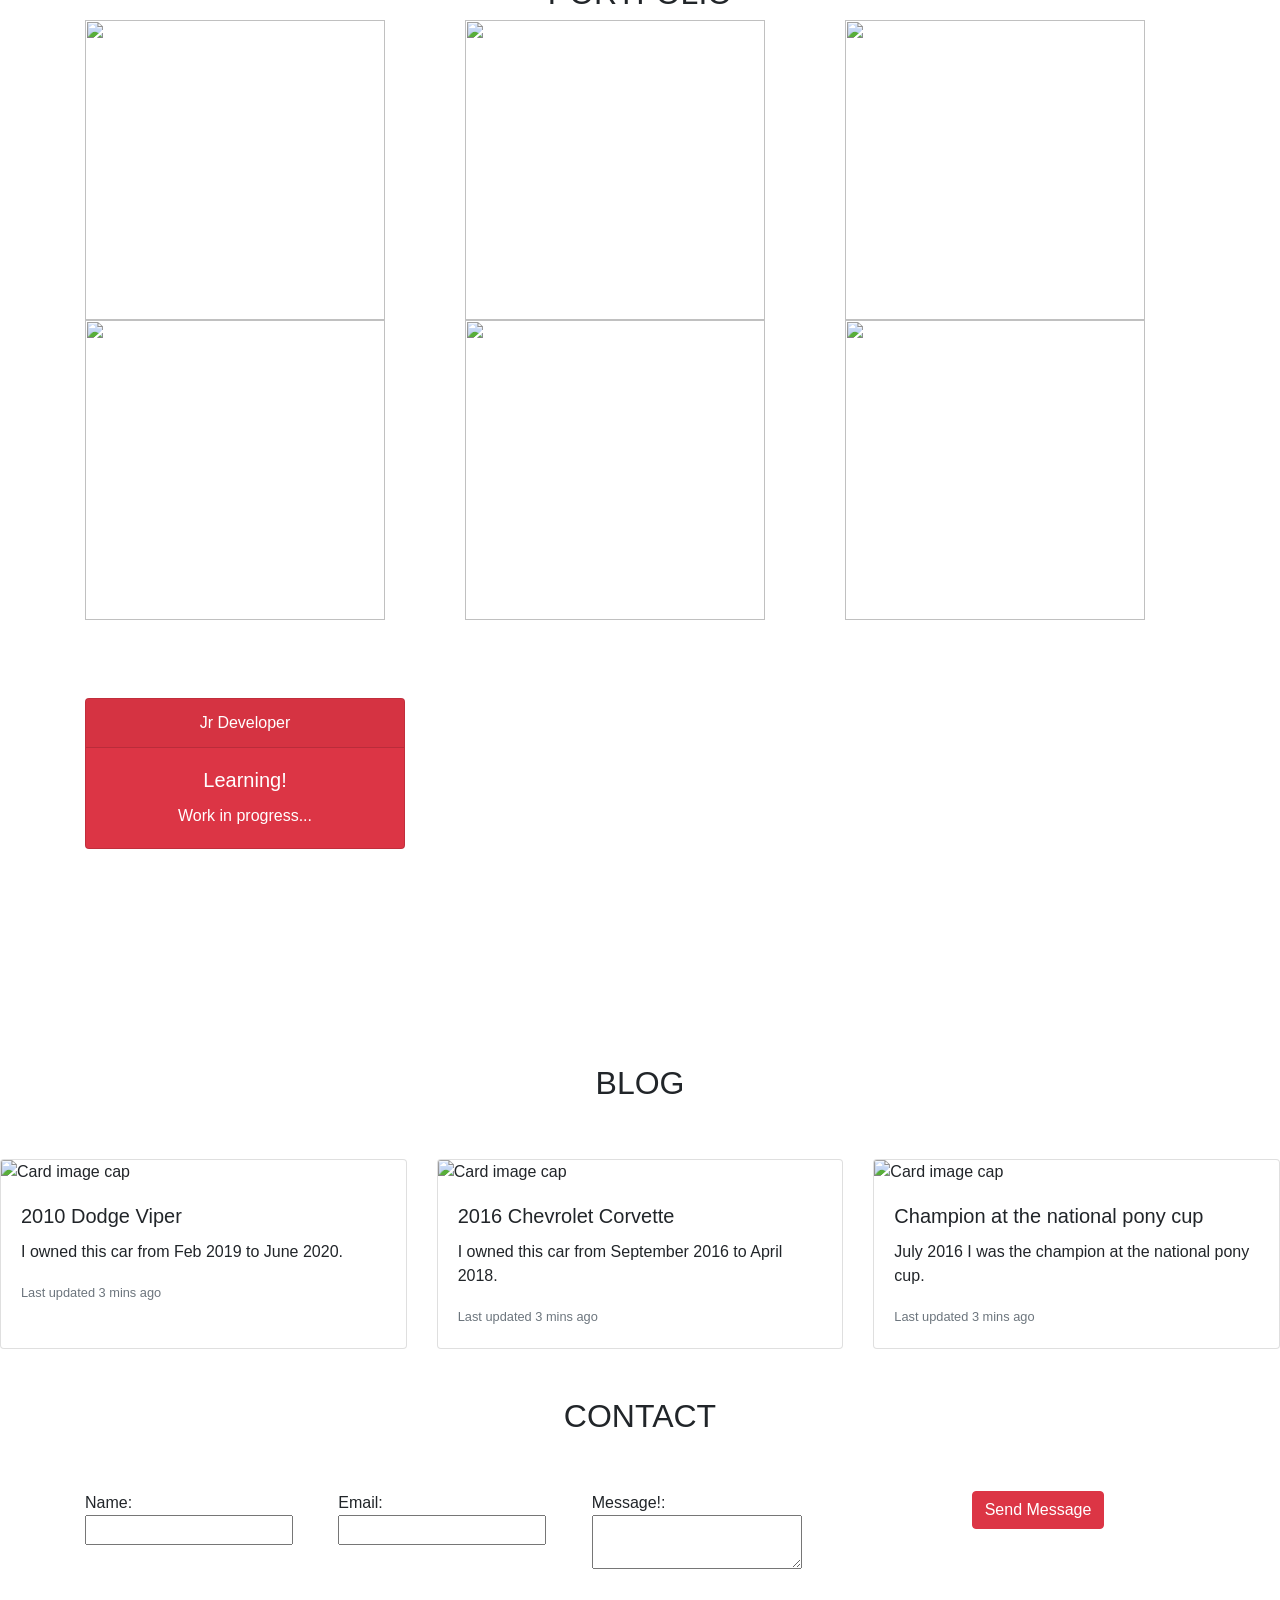
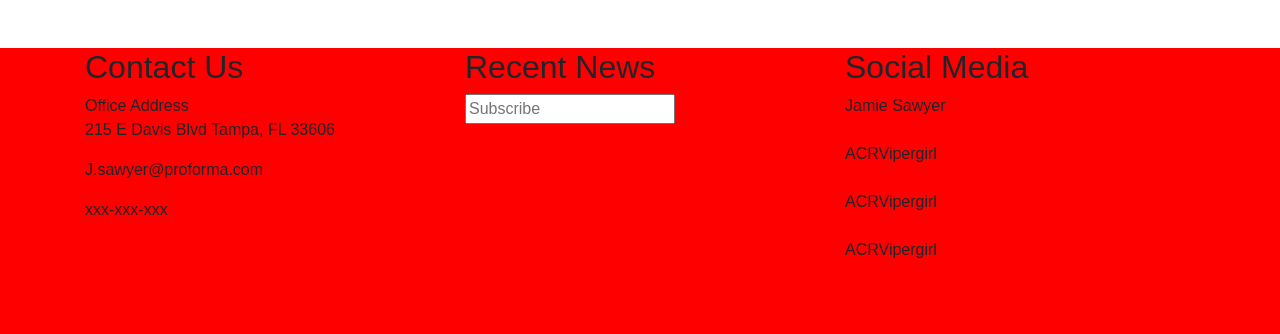
==== commit 308c71f1: "ttt" ====
--- a/index.html
+++ b/index.html
@@ -283,7 +283,7 @@
 
     <br>
     <br>
-    <form name="contact"method="POST" data-netlify="true"></form> >
+    <form name="contact" method="POST" data-netlify="true"></form> 
         <div class="container">
             <div class="row">
                 <div class="col">
@@ -310,7 +310,7 @@
                     </div>
                 </div>
                 <div class="col">
-                    <button type="submit" class="btn btn-danger">Send Message</button>
+                    <button type="submit" value="send message" class="btn btn-danger">Send Message</button>
                 </div>
             </div>
         </div>
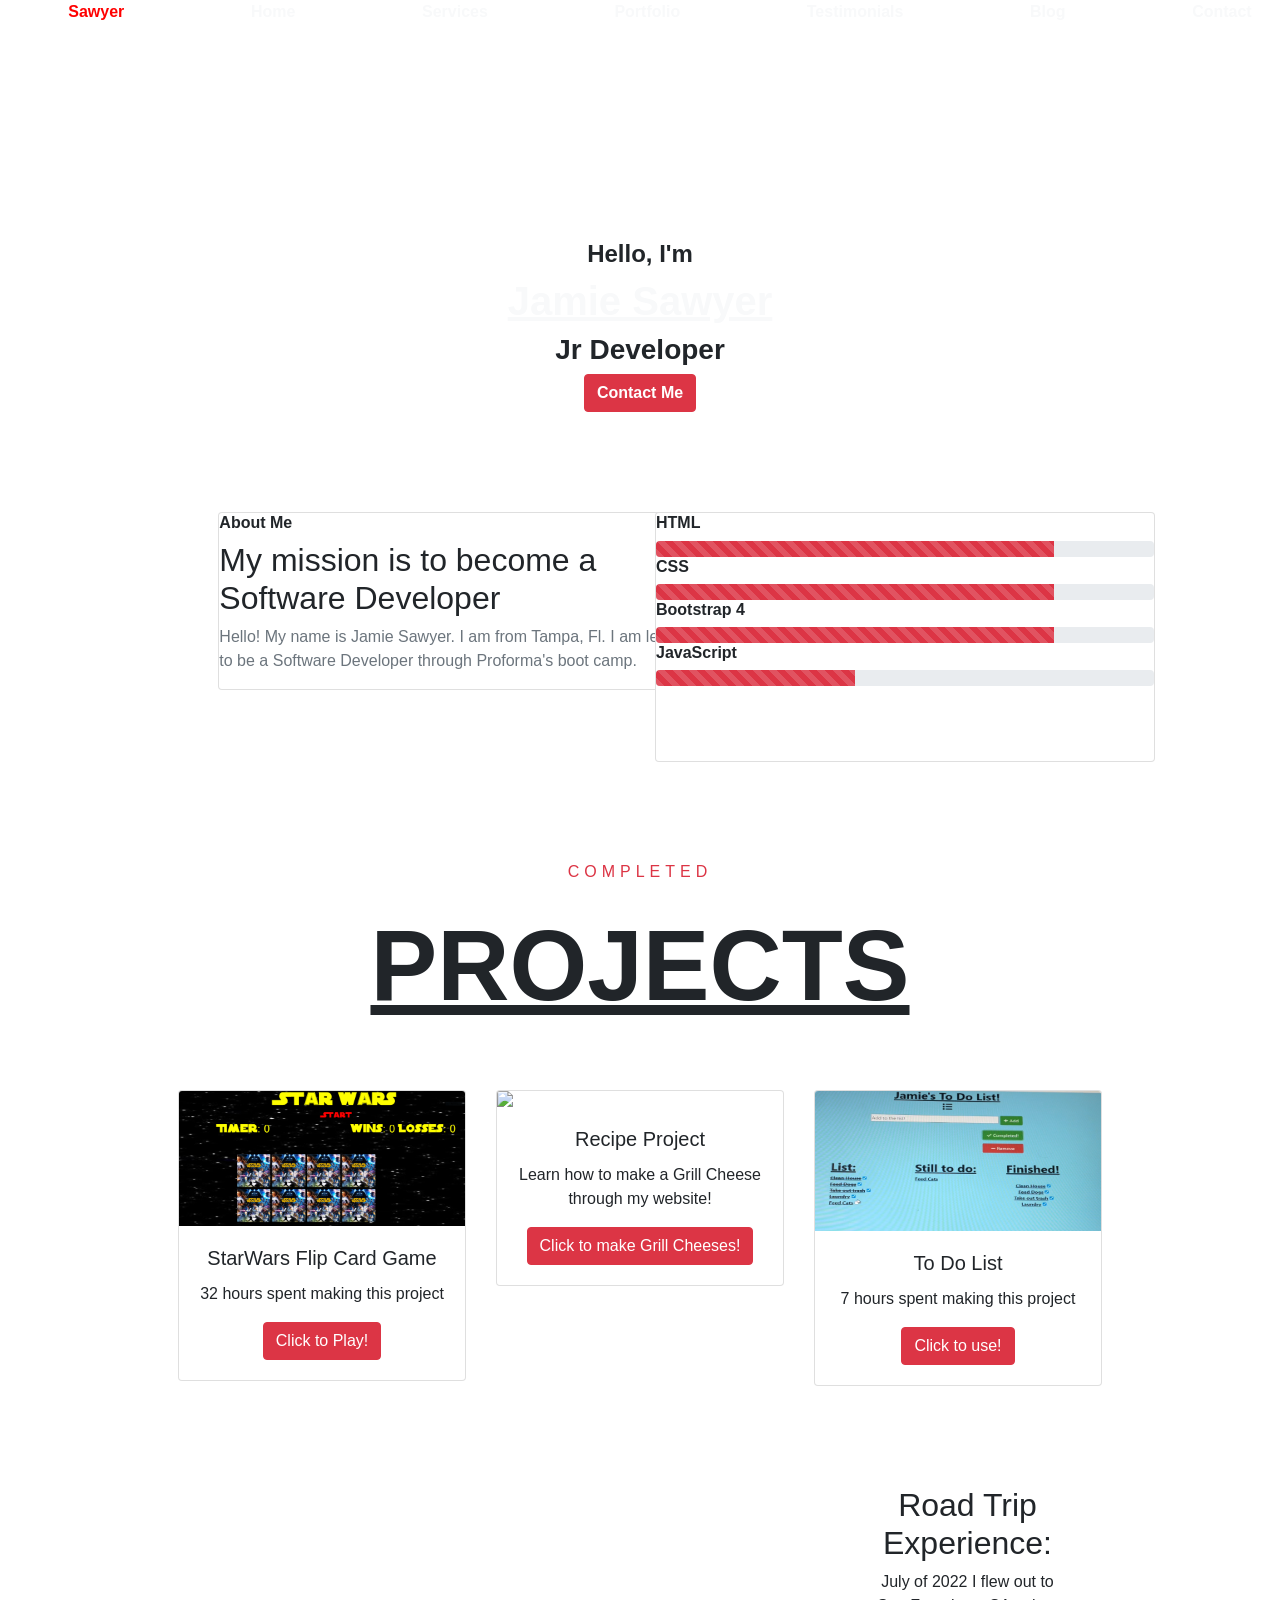
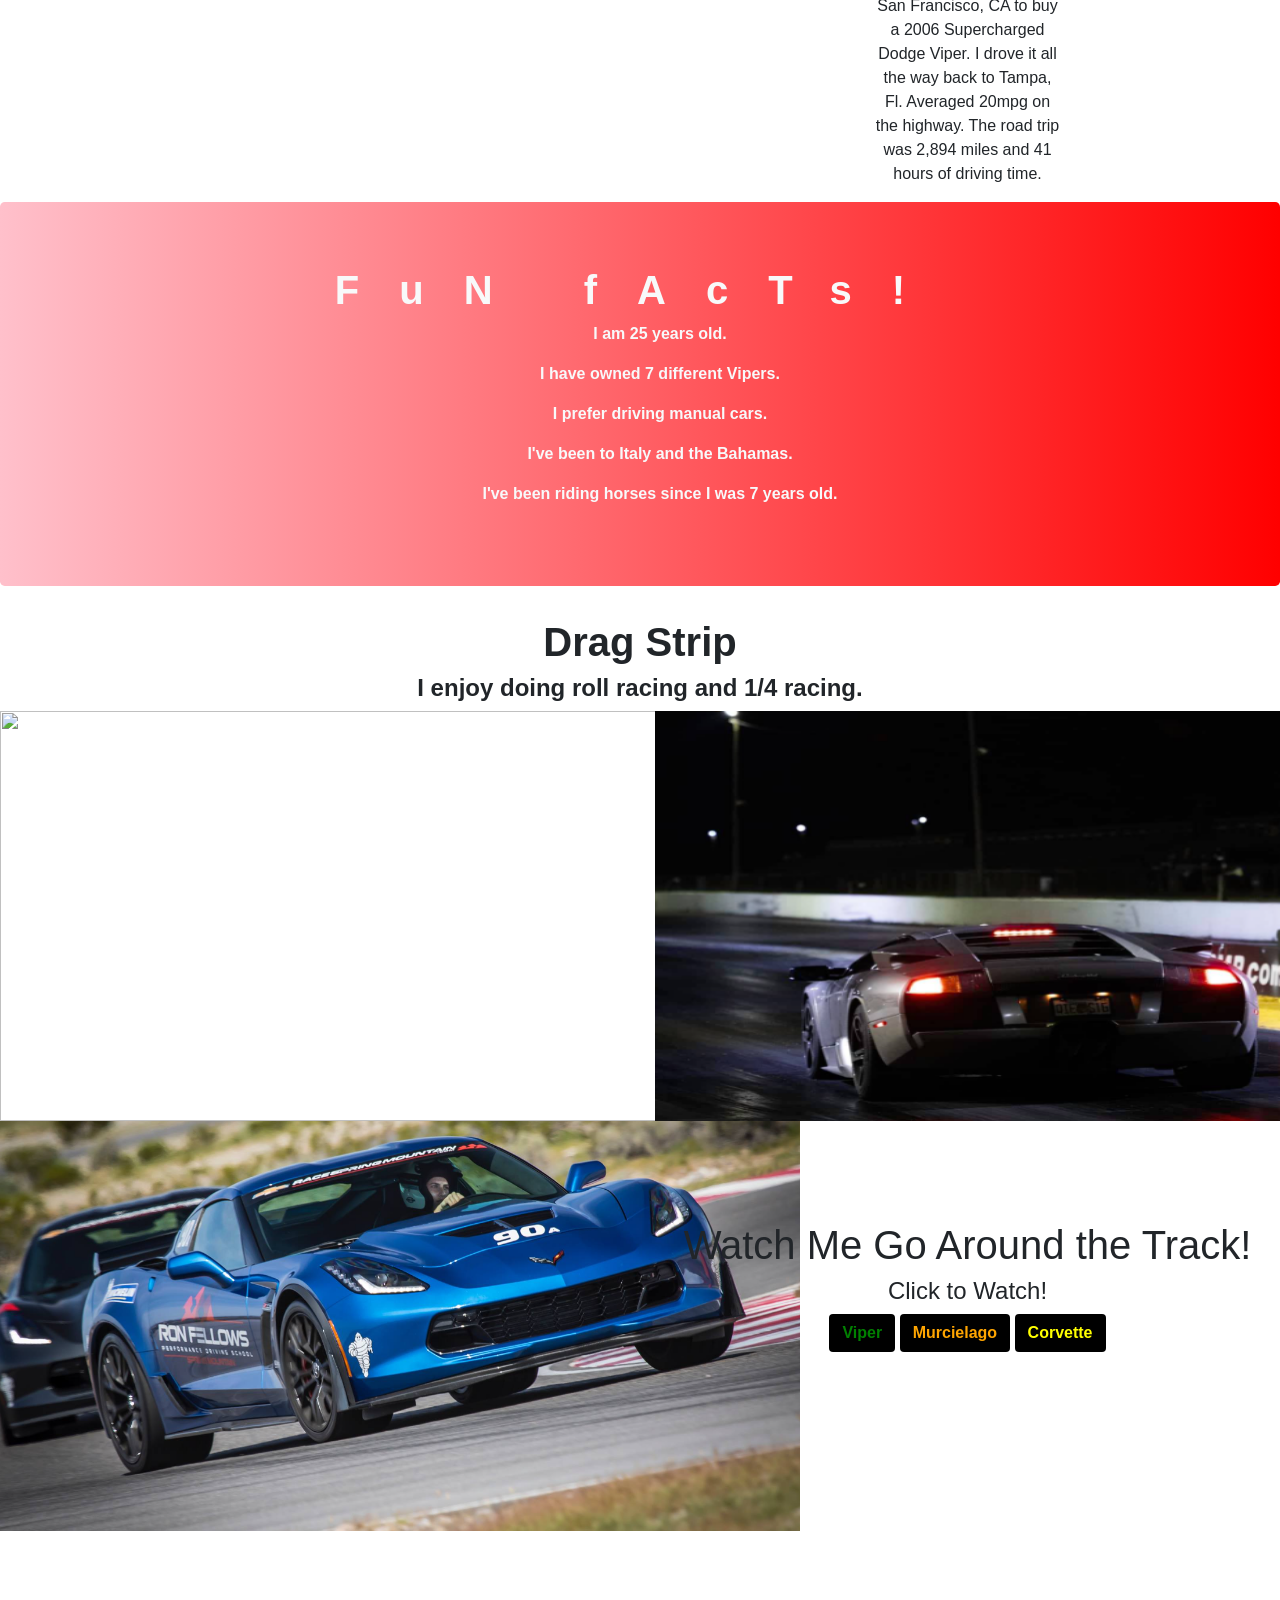
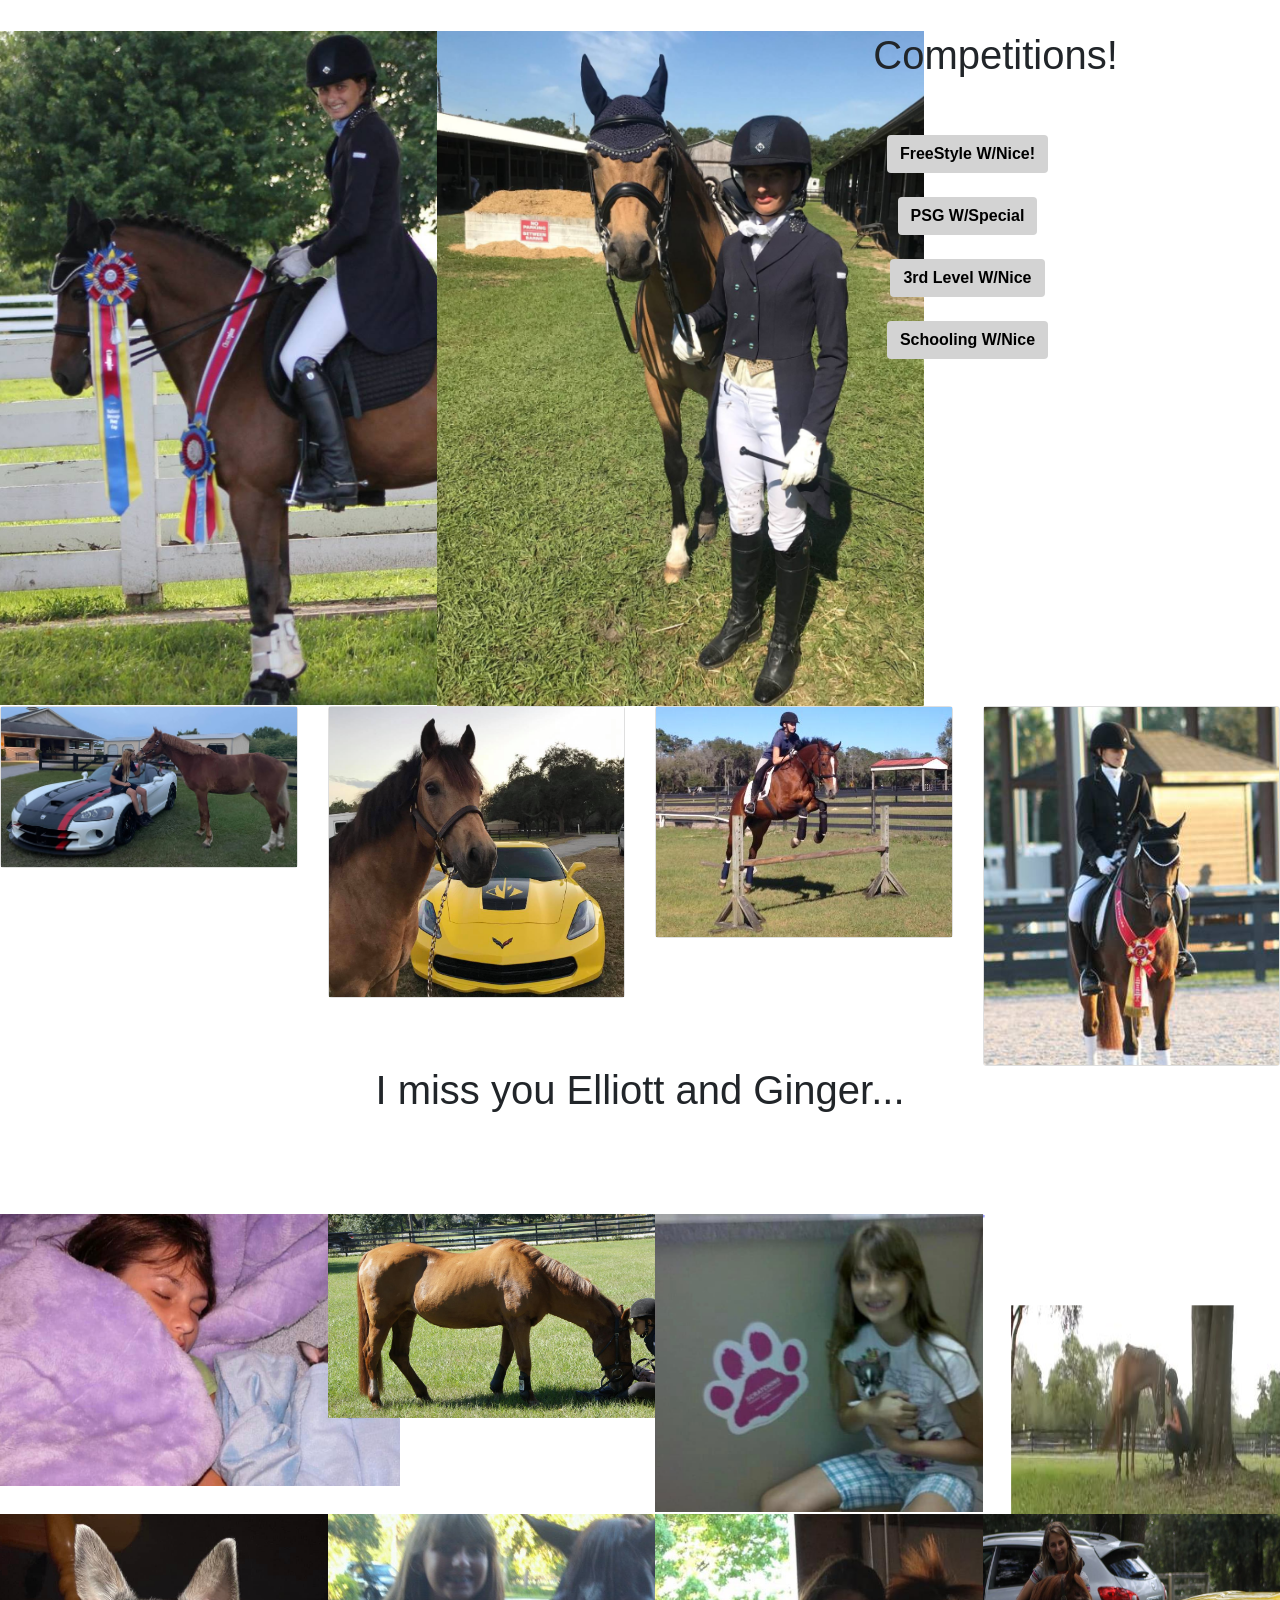
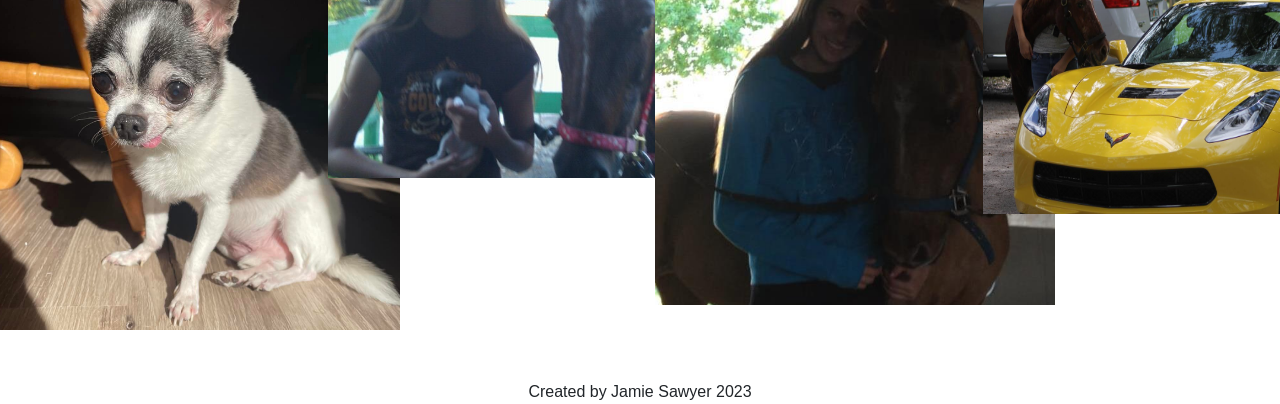
==== commit 65535102: "save" ====
--- a/index.html
+++ b/index.html
@@ -1,397 +1,269 @@
 <!doctype html>
 <html lang="en">
-
-<head>
-    <title>Title</title>
-
+  <head>
+    <title>Jamie's practice portfolio!</title>
+    
     <meta charset="utf-8">
     <meta name="viewport" content="width=device-width, initial-scale=1, shrink-to-fit=no">
-    <link rel="stylesheet" href="https://stackpath.bootstrapcdn.com/bootstrap/4.3.1/css/bootstrap.min.css"
-        integrity="sha384-ggOyR0iXCbMQv3Xipma34MD+dH/1fQ784/j6cY/iJTQUOhcWr7x9JvoRxT2MZw1T" crossorigin="anonymous">
-    <link rel="stylesheet" href="index.css">
-
+
+    <link rel="stylesheet" href="https://stackpath.bootstrapcdn.com/bootstrap/4.3.1/css/bootstrap.min.css" integrity="sha384-ggOyR0iXCbMQv3Xipma34MD+dH/1fQ784/j6cY/iJTQUOhcWr7x9JvoRxT2MZw1T" crossorigin="anonymous">
+    <link rel="stylesheet" href="portfoliopractice.css">
+
+  </head>
+  <body>
+<div class="navbackground">
+    <nav>
+      <div class="row justify-content-around text-light" >
+<ul style="color:red"><strong>Sawyer</strong></ul>
+<ul><strong>Home</strong></ul>
+<ul><strong>Services</strong></ul>
+<ul><strong>Portfolio</strong></ul>
+<ul><strong>Testimonials</strong></ul>
+<ul><strong>Blog</strong></ul>
+<ul><strong>Contact</strong></ul>
+</div>
+    </nav>
+    <div class="text-center" style="margin-top: 200px;">
+    <h4><strong>Hello, I'm</strong></h4>
+    <h1 class="text-light"><u><strong>Jamie Sawyer</strong></u></h1>
+    <h3><strong>Jr Developer</strong></h3>
+    <div class="row justify-content-center">
+      <div class="border1">
+      <button class="btn btn-danger"><strong>Contact Me</strong></button>
+      <i class="fa-solid fa-circle-play fa-2xl" style="color:white; margin-top:20px;"></i>
+      </div>
+        </div>
+    </div>
+  </div>
+
+<div class="row p-0" style="margin-top: 100px;">
+  <div class="col-sm-2"></div>
+  <div class="col-sm-4">
+    <div class="card progresscard" style="width: 18rem; width:500px;">
+    <h6>
+      <i class="fa-solid fa-address-card" style="color:blue;"></i><strong>About Me</strong>
+      </h6>
+      <h2>My mission is to become a Software Developer</h2>
+      <p class="text-muted"> Hello! My name is Jamie Sawyer. I am from Tampa, Fl. I am learning to be a Software Developer through Proforma's boot camp.</p>
+  </div>
+  </div>
+  <div class="col-sm-4">
+    <div class="card progresscard" style="width:500px; height:250px;">
+    <h6><strong>HTML</strong></h6>
+    <div class="progress">
+      <div class="progress-bar progress-bar-striped bg-danger" role="progressbar" style="width: 80%" aria-valuenow="10" aria-valuemin="0" aria-valuemax="100"></div>
+    </div>
+    <h6><strong>CSS</strong></h6>
+    <div class="progress">
+      <div class="progress-bar progress-bar-striped bg-danger" role="progressbar" style="width: 80%" aria-valuenow="25" aria-valuemin="0" aria-valuemax="100"></div>
+    </div>
+    <h6><strong>Bootstrap 4</strong></h6>
+    <div class="progress">
+      <div class="progress-bar progress-bar-striped bg-danger" role="progressbar" style="width: 80%" aria-valuenow="50" aria-valuemin="0" aria-valuemax="100"></div>
+    </div>
+    <h6><strong>JavaScript</strong></h6>
+    <div class="progress">
+      <div class="progress-bar progress-bar-striped bg-danger" role="progressbar" style="width: 40%" aria-valuenow="75" aria-valuemin="0" aria-valuemax="100"></div>
+    </div>
+    </div>
+  </div>
+</div>
+
+<div class="text-center" style="margin-top: 100px;">
+  <h6 class="text-danger" style="letter-spacing: 5px;"> COMPLETED</h6>
+  <div style="font-size:100px;"><strong><u>PROJECTS</strong></u><div>
+</div>
+</div>
+
+<div class="row" style="margin-top: 50px;">
+  <div class="col-sm"></div>
+  <div class="col-sm">
+    <div class="card progresscard"style="width: 18rem;" >
+      <img class="card-img-top" src="starwars.png">
+      <div class="card-body">
+        <h5 class="card-title">StarWars Flip Card Game</h5>
+        <p>32 hours spent making this project</p>
+        <a href="#" class="btn btn-danger">Click to Play!</a>
+      </div>
+    </div>
+    </div>
+
+    <div class="col-sm">
+      <div class="card progresscard"style="width: 18rem;" >
+        <img class="card-img-top" src="grillcheese.png">
+        <div class="card-body">
+          <h5 class="card-title">Recipe Project</h5>
+          <p>Learn how to make a Grill Cheese through my website!</p>
+          <a href="#" class="btn btn-danger">Click to make Grill Cheeses!</a>
+        </div>
+      </div>
+      </div>
+
+    <div class="col-sm">
+      <div class="card progresscard"style="width: 18rem;" >
+        <img class="card-img-top" src="todolist.jpg" width="100px" height="140px">
+        <div class="card-body">
+          <h5 class="card-title">To Do List </h5>
+          <p>7 hours spent making this project</p>
+          <a href="#" class="btn btn-danger">Click to use!</a>
+        </div>
+      </div>
+      </div>
+      <div class="col-sm"></div>
+  </div>
+
+  <div style="margin-top: 100px;" >
+    <div class="row">
+      <div class="col-8">
+  <div class="background2" ></div>
+      </div>
+      <div class="col-2">
+  <h2>Road Trip Experience:</h2>
+  <p> July of 2022 I flew out to San Francisco, CA to buy a 2006 Supercharged Dodge Viper. I drove it all the way back to Tampa, Fl. Averaged 20mpg on the highway. The road trip was 2,894 miles and 41 hours of driving time.  </p>
+  </div>
+  </div>
+</div>
+
+<div class="jumbotron" style="background-image: linear-gradient(to right, pink,red)">
+  <h1 class="text-light" style="letter-spacing: 40px;"   ><strong>FuN fAcTs!</strong></h1>
+  <ul class="text-light"><strong>I am 25 years old.</strong></ul>
+  <ul class="text-light"><strong>I have owned 7 different Vipers.</strong></ul>
+  <ul class="text-light"><strong>I prefer driving manual cars.</strong></ul>
+  <ul class="text-light"><strong>I've been to Italy and the Bahamas.</strong></ul>
+  <ul class="text-light"><strong>I've been riding horses since I was 7 years old.
+  </strong></ul>
+</div>
+<h1><strong>Drag Strip</strong></h1>
+<h4><strong>I enjoy doing roll racing and 1/4 racing.</strong></h4>
+<div class="row">
+  <div class=col-6>
+  <img src="viper.png" width="800px" height="410px">
+  </div>
+  <div class="col-6">
+    <img src="murcidrag.PNG"width="800px" height="410px" >
+  </div>
+</div>
+<div class="row">
+  <div class="col-6">
+    <img src="ronfellows.PNG" width="800px" height="410px">
+  </div>
+  <div class="col-6" style="margin-top: 100px;;">
+    <h1>Watch Me Go Around the Track!</h1>
+    <h4>Click to Watch!</h4>
+    <button onclick="window.location.href='https://www.youtube.com/watch?v=55tn2OndjOw';" class="btn " style="color:green; background-color:black;"><strong>Viper</strong></button>
+    <button onclick="window.location.href='https://www.youtube.com/watch?v=X_Afp_2plRs';" class="btn " style="color:orange; background-color:black; "><strong>Murcielago</strong></button>
+    <button onclick="window.location.href='https://www.youtube.com/watch?v=X_Afp_2plRs';" class="btn " style="color:yellow; background-color:black; "><strong>Corvette</strong></button>
+  </div>
+</div>
+
+<div class="row" style="margin-top: 100px;">
+  <div class="col-4">
+    <img src="charly.PNG" width="700px;">
+  </div>
+    <div class="col-4">
+      <img src="nice.PNG" height="675px;">
+    </div>
+    <div class="col-2">
+      <h1>Competitions!</h1>
+      <br>
+      <br>
+      <button onclick="window.location.href='https://www.youtube.com/watch?v=-_LGcAI-nlQ';" class="btn " style="color:black; background-color:lightgrey;"><strong>FreeStyle W/Nice!</strong></button>
+      <br>
+      <br>
+      <button onclick="window.location.href='https://www.youtube.com/watch?v=Kp9BjbxIJyw';" class="btn " style="color:black; background-color:lightgrey;"><strong>PSG W/Special</strong></button>
+      <br>
+      <br>
+      <button onclick="window.location.href='https://www.youtube.com/watch?v=bEVlE4gVtTU';" class="btn " style="color:black; background-color:lightgrey;"><strong>3rd Level W/Nice</strong></button>
+      <br>
+      <br>
+      <button onclick="window.location.href='https://www.youtube.com/watch?v=GxoDhD53LxM';" class="btn " style="color:black; background-color:lightgrey;"><strong>Schooling W/Nice</strong></button>
+    </div>
+</div>
+
+<div class="row">
+  <div class="col-3">
+    <div class="card">
+    <img src="viperspicy.PNG">
+    </div>
+  </div>
+  <div class="col-3">
+    <div class="card">
+    <img src="nicevette.PNG">
+    </div>
+  </div>
+  <div class="col-3">
+    <div class="card">
+    <img src="jumping.PNG">
+    </div>
+  </div>
+  <div class="col-3">
+    <div class="card">
+    <img src="regionals2ndplace.PNG">
+    </div>
+  </div>
+</div>
+
+<h1>I miss you Elliott and Ginger... 
+  <i class="fa-solid fa-heart-pulse fa-2xl"style="color:red;"></i>
+</h1>
+<div class="row" style="margin-top: 100px;">
+  <div class="col-3">
+    <img src="elliott.PNG" width="400px;">
+  </div>
+  <div class="col-3">
+    <img src="ginger.PNG" width="400px;">
+  </div>
+  <div class="col-3">
+    <img src="elliott1.PNG" width="400px;">
+  </div>
+  <div class="col-3">
+    <img src="ginger1.PNG" width="400px;" height="300px;">
+  </div>
+</div>
+<div class="row">
+  <div class="col-3">
+    <img src="elliott3.PNG" width="400px;">
+  </div>
+  <div class="col-3">
+    <img src="ginger3.PNG" width="400px;">
+  </div>
+  <div class="col-3">
+    <img src="ginger4.PNG" width="400px;">
+  </div>
+  <div class="col-3">
+    <img src="ginger5.PNG" width="400px;" height="300px;">
+  </div>
+</div>
+<footer style="margin-top: 50px;">
+  <div class="row justify-content-around">
+    Created by Jamie Sawyer 2023
+  </div>
+</footer>
+
+
+
+
+
+
+
+
+
+
+
+
+
+
+
+
+
+
+
+
+
+    
+    <script src="https://code.jquery.com/jquery-3.3.1.slim.min.js" integrity="sha384-q8i/X+965DzO0rT7abK41JStQIAqVgRVzpbzo5smXKp4YfRvH+8abtTE1Pi6jizo" crossorigin="anonymous"></script>
+    <script src="https://cdnjs.cloudflare.com/ajax/libs/popper.js/1.14.7/umd/popper.min.js" integrity="sha384-UO2eT0CpHqdSJQ6hJty5KVphtPhzWj9WO1clHTMGa3JDZwrnQq4sF86dIHNDz0W1" crossorigin="anonymous"></script>
+    <script src="https://stackpath.bootstrapcdn.com/bootstrap/4.3.1/js/bootstrap.min.js" integrity="sha384-JjSmVgyd0p3pXB1rRibZUAYoIIy6OrQ6VrjIEaFf/nJGzIxFDsf4x0xIM+B07jRM" crossorigin="anonymous"></script>
     <script src="https://kit.fontawesome.com/4cae93f6b8.js" crossorigin="anonymous"></script>
-</head>
-
-<body>
-
-    <div class="bg-img">
-
-        <div class="header1">
-            <h2 class="js"> Jamie Sawyer</h2>
-            <p class="jd">Jr developer</p>
-            <div class="text-center">
-                <button type="button" class="btn btn-danger text-center">Contact me!</button>
-            </div>
-        </div>
-
-
-        <nav class="navbar fixed-top">
-            <div class="container">
-                <a class="navbar text-danger">Sawyer</a>
-                <div class="mr auto">
-                    <a class="nav-item text-danger">Home</a>
-                    <a class="nav-item">About</a>
-                    <a class="nav-item">Services</a>
-                    <a class="nav-item">Portfolio</a>
-                    <a class="nav-item">Testimonials</a>
-                    <a class="nav-item">Blog</a>
-                    <a class="nav-item">Contact</a>
-                </div>
-        </nav>
-    </div>
-
-    <div class="container">
-        <div class="row">
-            <div class="col">
-                <br>
-                <br>
-                <p class="text-danger" style="font-family:'Franklin Gothic Medium', 'Arial Narrow', Arial, sans-serif">
-                    About me:</p>
-                <h2>My mission is to learn
-                    <br>
-                    how to be a software developer
-                </h2>
-                <p>Hello! My name is Jamie Sawyer. I'm from Tampa,FL.
-                    I'm a Jr Developer, learning how to be a software engineer. I'm 25 years old, I worked as a Fedex
-                    driver for the last 4 1/2 years and excited to start my new journey at Proforma. I love cars and
-                    horses, I have high knowledge specifically on Dodge Vipers and riding horses Dressage.
-                </p>
-            </div>
-
-            <div class="col" style="padding-top:50px">
-                <p>HTML</p>
-                <div class="progress">
-                    <div class="progress-bar progress-bar-striped" role="progressbar" style="width: 75%"
-                        aria-valuenow="10" aria-valuemin="0" aria-valuemax="100"></div>
-                </div>
-                <p>CSS</p>
-                <div class="progress">
-                    <div class="progress-bar progress-bar-striped bg-success" role="progressbar" style="width: 75%"
-                        aria-valuenow="25" aria-valuemin="0" aria-valuemax="100"></div>
-                </div>
-                <p> BootStrap 4</p>
-                <div class="progress">
-                    <div class="progress-bar progress-bar-striped bg-info" role="progressbar" style="width: 30%"
-                        aria-valuenow="50" aria-valuemin="0" aria-valuemax="100"></div>
-                </div>
-                <p>Dressage and Cars</p>
-                <div class="progress">
-                    <div class="progress-bar progress-bar-striped bg-danger" role="progressbar" style="width: 100%"
-                        aria-valuenow="50" aria-valuemin="0" aria-valuemax="100"></div>
-
-
-
-                </div>
-
-
-            </div>
-        </div>
-    </div>
-
-    <img src="https://encrypted-tbn0.gstatic.com/images?q=tbn:ANd9GcR_YQi5QT8vSdWI_pGMAn4wIHGmBguBWS3j0g&usqp=CAU)"
-        width=200px height=200px class="img2">
-    <br>
-    <br>
-    <div class="container">
-        <div class="row">
-            <div class="col">
-
-                <div class="card text-white bg-danger mb-3" style="max-width: 18rem;">
-                    <div class="card-header">HTML</div>
-                    <div class="card-body">
-                        <h5 class="card-title">HTML</h5>
-                        <p class="card-text">Work in progress...</p>
-                    </div>
-                </div>
-            </div>
-            <div class="col">
-
-                <div class="card text-white bg-danger mb-3" style="max-width: 18rem;">
-                    <div class="card-header">CSS</div>
-                    <div class="card-body">
-                        <h5 class="card-title">CSS</h5>
-                        <p class="card-text">Work in progress...</p>
-                    </div>
-                </div>
-            </div>
-
-            <div class="col">
-
-                <div class="card text-white bg-danger mb-3" style="max-width: 18rem;">
-                    <div class="card-header">Bootstrap 4</div>
-                    <div class="card-body">
-                        <h5 class="card-title">Bootstrap 4</h5>
-                        <p class="card-text">Work in progress...</p>
-                    </div>
-                </div>
-            </div>
-        </div>
-    </div>
-
-
-
-    <div class="img3">
-        <br>
-        <br>
-        <div class="container">
-            <div class="row">
-                <div class="col">
-
-                    <i class="fa-solid fa-heart fa-2xl"></i>
-                    <p class="text-light">0 <br> happy clients
-                    </p>
-
-                    <i class="fa-solid fa-heart fa-2xl"></i>
-                    <p class="text-light">10 <br> completed homework assignments</p>
-                </div>
-
-
-            </div>
-
-        </div>
-    </div>
-
-
-    </div>
-
-    <H2 class="text-center" style="padding-top:50px;">PORTFOLIO</H2>
-
-
-    <div class="container">
-        <div class="row">
-            <div class="col">
-                <img src="https://scontent-mia3-2.xx.fbcdn.net/v/t39.30808-6/329613995_3188872757923492_804219961847335999_n.jpg?_nc_cat=102&ccb=1-7&_nc_sid=e3f864&_nc_ohc=MkA6TdFAmAIAX-BrTmS&_nc_ht=scontent-mia3-2.xx&oh=00_AfCUjr6C3ZKNNOSqc-KELuptgGtVgcl4rxvQCZ41N5ajXw&oe=63EFA86C"
-                    width=300 height=300>
-            </div>
-            <div class="col">
-                <img src="https://scontent-mia3-2.xx.fbcdn.net/v/t39.30808-6/267108425_6835041503180479_8818657268964463479_n.jpg?_nc_cat=103&ccb=1-7&_nc_sid=19026a&_nc_ohc=aBImBfGLgFAAX8k9bd8&_nc_oc=AQly6Utnul4Z7CaqUHAB1aj-EnKnoc8mtXqYPRShf2oYipdAsXiRloGzJuOssAF6Tp4&tn=kg_MFY9l53Xv5-pS&_nc_ht=scontent-mia3-2.xx&oh=00_AfAjnkpVnCHPxzoTKhq2OmdmuJdd2SSGR-NtyPeYNlJDbA&oe=63EF626F"
-                    width=300 height=300>
-            </div>
-            <div class="col">
-                <img src="https://scontent-mia3-2.xx.fbcdn.net/v/t1.6435-9/89845391_3814138315270828_7995101782080487424_n.jpg?_nc_cat=102&ccb=1-7&_nc_sid=19026a&_nc_ohc=zd1zinrH1u0AX_B9mib&tn=kg_MFY9l53Xv5-pS&_nc_ht=scontent-mia3-2.xx&oh=00_AfDcNUCTRsVB-lfOJtmrnT4dWOAKsSv2mHG_2NFzOOWnqg&oe=6411B518"
-                    width=300 height=300>
-            </div>
-
-        </div>
-    </div>
-
-    <div class="container">
-        <div class="row">
-            <div class="col">
-                <img src="https://scontent-mia3-2.xx.fbcdn.net/v/t39.30808-6/224763519_6067319846619319_420796257957039950_n.jpg?_nc_cat=102&ccb=1-7&_nc_sid=8bfeb9&_nc_ohc=0aJYnfklaNMAX9vxHLK&_nc_oc=AQl3mpL2zPVqz7WwbbJnIYlcQrqKgz7VO_-qUNjt3ErLrmB_dJEChHKOK7gkEPFPSlc&_nc_ht=scontent-mia3-2.xx&oh=00_AfA4djU0-9ull0HJuJCRRMsnNjQrjGPNraWVfv21NeU9sg&oe=63EEFBEF"
-                    width=300 height=300>
-            </div>
-            <div class="col">
-                <img src="https://scontent-mia3-1.xx.fbcdn.net/v/t1.6435-9/78567097_3494170090600987_5625390006425092096_n.jpg?_nc_cat=111&ccb=1-7&_nc_sid=8bfeb9&_nc_ohc=gf8-XaKSsqIAX-8Shsn&_nc_ht=scontent-mia3-1.xx&oh=00_AfC-8B8Ep9Wkhf9cbU2sCkMSOCaNJ8tzDqhHsWlG_JEzVw&oe=6411C49D"
-                    width=300 height=300>
-            </div>
-            <div class="col">
-                <img src="https://scontent-mia3-2.xx.fbcdn.net/v/t1.6435-9/81959500_3611593258858669_8474282474317283328_n.jpg?_nc_cat=102&ccb=1-7&_nc_sid=8bfeb9&_nc_ohc=j3E50Rs7n68AX_hZlIn&_nc_ht=scontent-mia3-2.xx&oh=00_AfC3D34hOQoteRkIuMYG2DCfz_Lbsqff9paUPDl0RUJKMw&oe=6411B3E7"
-                    width=300 height=300>
-            </div>
-
-
-
-        </div>
-    </div>
-
-    <br>
-    <br>
-
-    <div class="img4">
-        <div class="container">
-            <div class="row">
-                <div class="col">
-
-                    <div class="text-center" style="padding-top:30px;">
-                        <div class="card text-white bg-danger mb-3 text-center " style="max-width: 20rem;">
-                            <div class="card-header">Jr Developer</div>
-                            <div class="card-body">
-                                <h5 class="card-title">Learning!</h5>
-                                <p class="card-text">Work in progress...</p>
-                            </div>
-                        </div>
-                    </div>
-                </div>
-            </div>
-        </div>
-    </div>
-
-    <br>
-    <br>
-
-    <div class="container">
-        <div class="row">
-            <div class="col">
-                <i class="fa-brands fa-github fa-2xl"></i>
-            </div>
-            <div class="col">
-                <i class="fa-solid fa-laptop fa-2xl"></i>
-            </div>
-            <div class="col">
-                <i class="fa-brands fa-microsoft fa-2xl"></i>
-            </div>
-            <div class="col">
-                <i class="fa-brands fa-bootstrap fa-2xl"></i>
-            </div>
-
-        </div>
-    </div>
-
-    <br>
-    <br>
-    <h2 class="text-center">BLOG</h2>
-    <br>
-    <br>
-
-    <div class="card-deck">
-        <div class="card">
-            <img class="card-img-top"
-                src="https://scontent-mia3-2.xx.fbcdn.net/v/t1.6435-9/70392085_2882437058467021_8745546252181045248_n.jpg?_nc_cat=110&ccb=1-7&_nc_sid=8bfeb9&_nc_ohc=42Vzn2mdVmwAX9F3vyl&_nc_oc=AQlVQ5o-dtaGwwb4xJuIRhpSNqmAtctzYMUUOdAMFZKDgRJfUkSWQ_-7jq7SpAPfopM&tn=m-hO641uj6AbwwLT&_nc_ht=scontent-mia3-2.xx&oh=00_AfCD7aepyW_ebS5zr1m3FIJBExnE0NUVLu9Gf5ZwfB0A-A&oe=6411CD6A"
-                alt="Card image cap">
-            <div class="card-body">
-                <h5 class="card-title">2010 Dodge Viper</h5>
-                <p class="card-text">I owned this car from Feb 2019 to June 2020.</p>
-                <p class="card-text"><small class="text-muted">Last updated 3 mins ago</small></p>
-            </div>
-        </div>
-        <div class="card">
-            <img class="card-img-top"
-                src="https://scontent-mia3-2.xx.fbcdn.net/v/t31.18172-8/15591489_1466792180005465_8119211565885994676_o.jpg?_nc_cat=109&ccb=1-7&_nc_sid=19026a&_nc_ohc=LzmmnMOgmK0AX9HMr2z&_nc_ht=scontent-mia3-2.xx&oh=00_AfDrDVDQLWMgD2bYxMFZn2pT3E3H_QYyUjRbMUZdy05Tmw&oe=6411D041"
-                alt="Card image cap">
-            <div class="card-body">
-                <h5 class="card-title">2016 Chevrolet Corvette</h5>
-                <p class="card-text">I owned this car from September 2016 to April 2018.</p>
-                <p class="card-text"><small class="text-muted">Last updated 3 mins ago</small></p>
-            </div>
-        </div>
-        <div class="card">
-            <img class="card-img-top"
-                src="https://scontent-mia3-2.xx.fbcdn.net/v/t31.18172-8/13584974_1271558696195482_2120188842013062901_o.jpg?_nc_cat=103&ccb=1-7&_nc_sid=cdbe9c&_nc_ohc=8CsRccxT9pEAX-1IfZV&_nc_ht=scontent-mia3-2.xx&oh=00_AfB5B6Nq6xRMP6yn7xNoMBMD-8zuEdpL-O_939zIVbIv1w&oe=6411D3D8"
-                alt="Card image cap">
-            <div class="card-body">
-                <h5 class="card-title">Champion at the national pony cup</h5>
-                <p class="card-text">July 2016 I was the champion at the national pony cup.</p>
-                <p class="card-text"><small class="text-muted">Last updated 3 mins ago</small></p>
-            </div>
-        </div>
-    </div>
-    <br>
-    <br>
-    <h2 class="text-center">CONTACT</h2>
-
-    <br>
-    <br>
-    <form name="contact" method="POST" data-netlify="true"></form> 
-        <div class="container">
-            <div class="row">
-                <div class="col">
-                    <div class="form-group">
-                        
-                            <label>Name: <input type="text" name="name" /></label>
-                          
-                    </div>
-                </div>
-                <div class="col">
-                    <div class="form-group">
-                    
-                        
-                                <label>Email: <input type="text" name="email" /></label>
-                              
-                    </div>
-                </div>
-                <div class="col-4">
-                    <div class="form-group">
-                       
-                        <label>Message!: <br>
-                            <textarea name="message"></textarea></label>
-                        
-                    </div>
-                </div>
-                <div class="col">
-                    <button type="submit" value="send message" class="btn btn-danger">Send Message</button>
-                </div>
-            </div>
-        </div>
-        </div>
-    </form>
-    <br>
-    <br>
-    <div class="background">
-        <footer>
-
-            <div class="container">
-                <div class="row">
-                    <div class="col">
-                        <h2>Contact Us</h2>
-                        <i class="fa-solid fa-house fa-2xl"></i>
-                        <p>Office Address
-                            <br>
-                            215 E Davis Blvd Tampa, FL 33606
-                        </p>
-                        <i class="fa-solid fa-envelope fa-2xl"></i>
-                        <p>J.sawyer@proforma.com</p>
-                        <i class="fa-solid fa-phone fa2-xl"></i>
-                        <p>xxx-xxx-xxx</p>
-                    </div>
-                    <div class="col">
-                        <H2>Recent News</H2>
-                        <form>
-                            <div class="form-group">
-                                <input type="email" class="x" id="exampleInputEmail1" aria-describedby="emailHelp"
-                                    placeholder="Subscribe">
-                                <i class="fa-solid fa-envelope fa-2xl"></i>
-                        </form>
-                    </div>
-                </div>
-                <div class="col">
-                    <h2>Social Media</h2>
-
-                    <i class="fa-brands fa-facebook fa-2xl"></i>Jamie Sawyer
-                    <br>
-                    <br>
-                    <i class="fa-brands fa-instagram fa-2xl"></i>ACRVipergirl
-                    <br>
-                    <br>
-                    <i class="fa-brands fa-snapchat fa-2xl"></i>ACRVipergirl
-                    <br>
-                    <br>
-                    <i class="fa-brands fa-tiktok fa-2xl"></i>ACRVipergirl
-
-
-
-
-
-
-
-                </div>
-            </div>
-    </div>
-
-    </footer>
-    <br>
-    <br>
-    <br>
-
-
-
-
-
-
-
-
-
-
-    <script src="https://code.jquery.com/jquery-3.3.1.slim.min.js"
-        integrity="sha384-q8i/X+965DzO0rT7abK41JStQIAqVgRVzpbzo5smXKp4YfRvH+8abtTE1Pi6jizo"
-        crossorigin="anonymous"></script>
-    <script src="https://cdnjs.cloudflare.com/ajax/libs/popper.js/1.14.7/umd/popper.min.js"
-        integrity="sha384-UO2eT0CpHqdSJQ6hJty5KVphtPhzWj9WO1clHTMGa3JDZwrnQq4sF86dIHNDz0W1"
-        crossorigin="anonymous"></script>
-    <script src="https://stackpath.bootstrapcdn.com/bootstrap/4.3.1/js/bootstrap.min.js"
-        integrity="sha384-JjSmVgyd0p3pXB1rRibZUAYoIIy6OrQ6VrjIEaFf/nJGzIxFDsf4x0xIM+B07jRM"
-        crossorigin="anonymous"></script>
-</body>
-
+  </body>
 </html>
